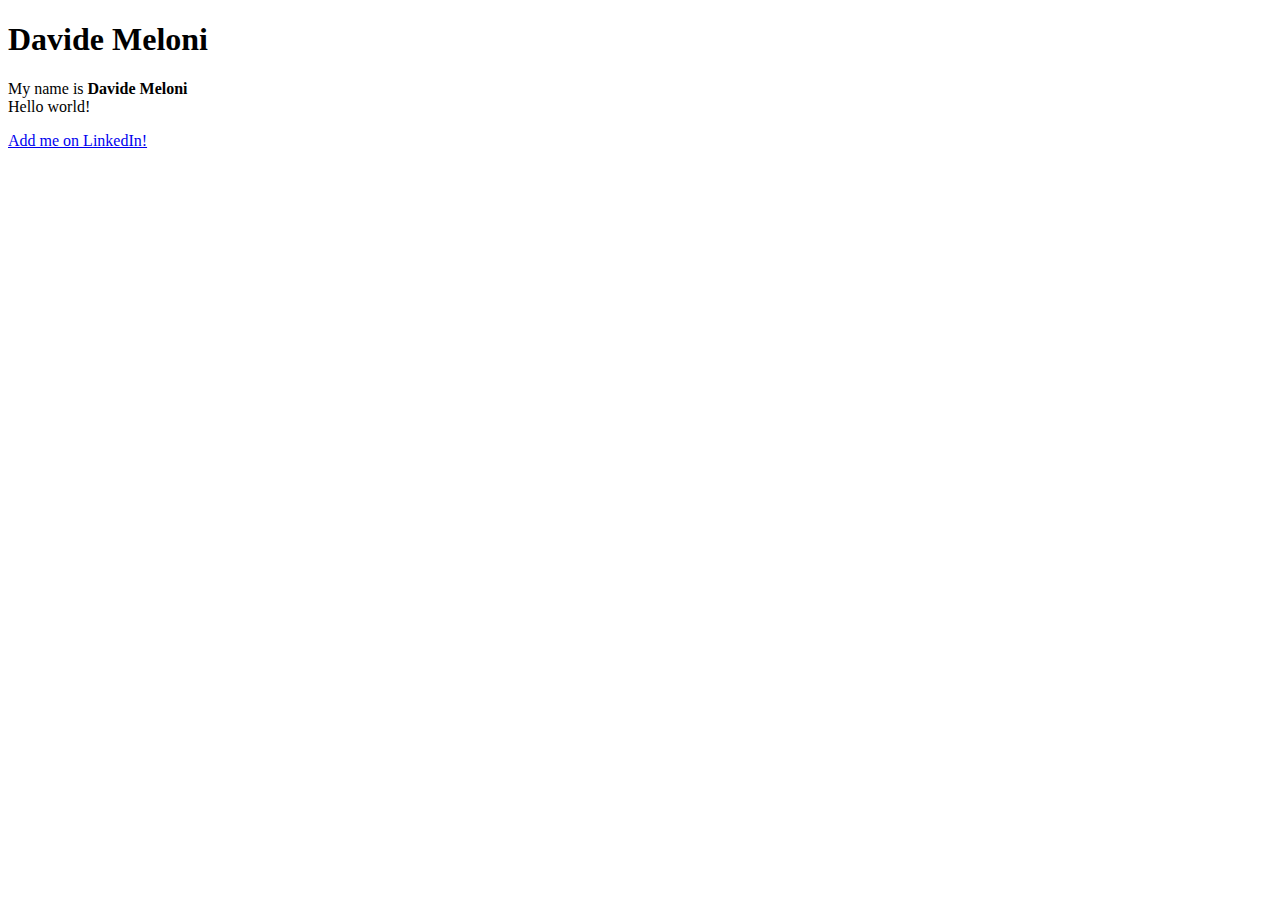
==== index.html @ af8b7ae8 "Update index.html" ====
<!doctype html>
<html>
<head>
<title>Davide Meloni</title>
</head>
<body>
<h1>Davide Meloni</h1>
<!--<img src='https://curiousagent.github.io/profile_pic.jpg' width="170" height="200" alt="profile pic">-->
<p>
My name is <strong>Davide Meloni</strong> <br>
Hello world!
</p>
<a href="https://linkedin.com/in/davide-meloni"> Add me on LinkedIn! </a>
</body>
</html>
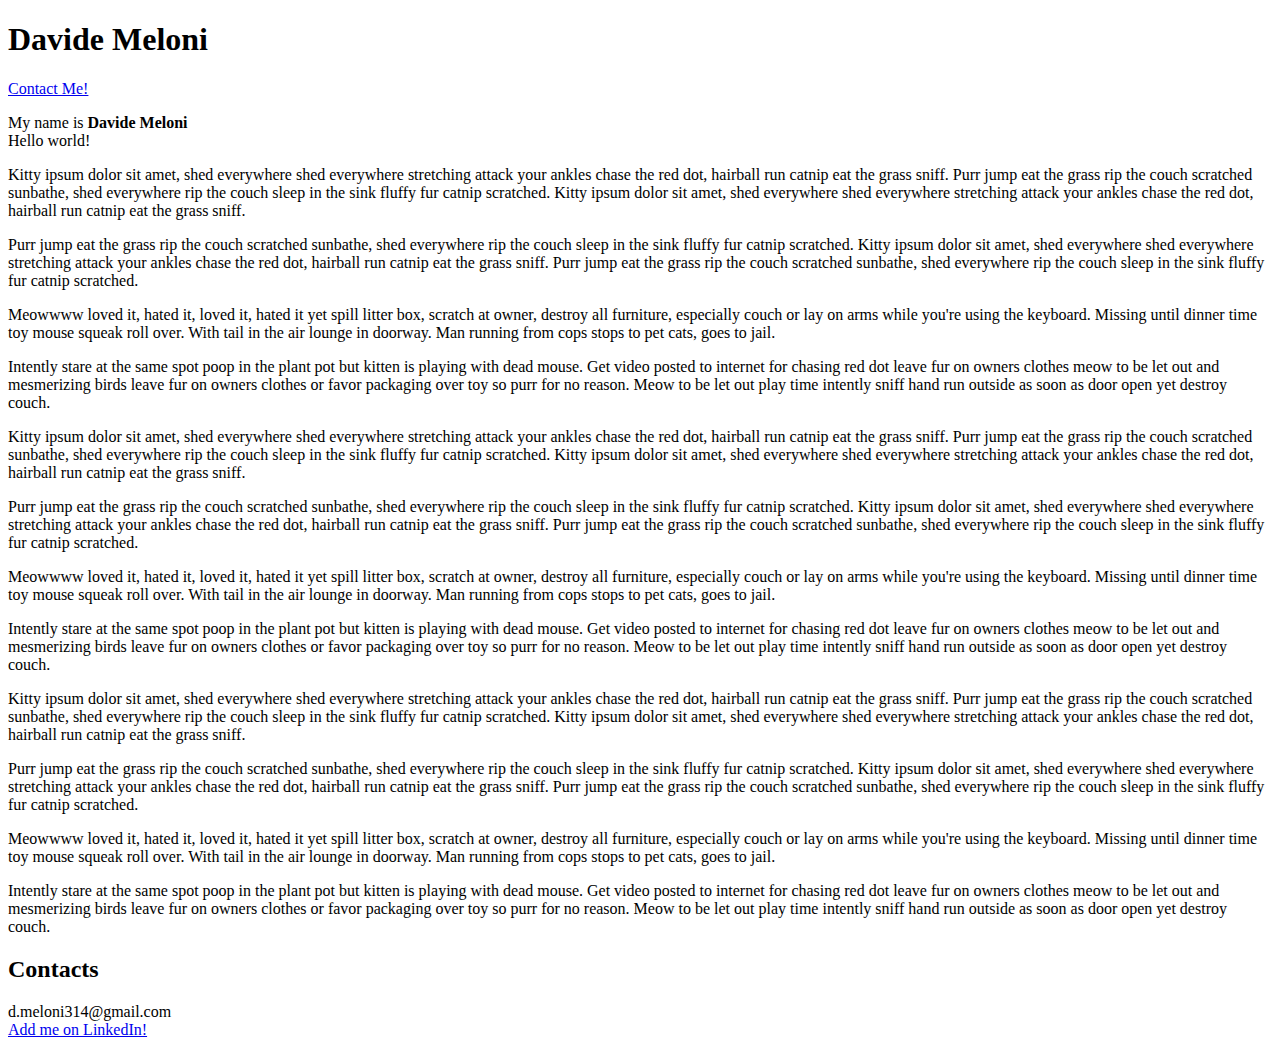
==== commit d3ff8ad6: "Update index.html" ====
--- a/index.html
+++ b/index.html
@@ -5,11 +5,55 @@
 </head>
 <body>
 <h1>Davide Meloni</h1>
+
+<a href="#contacts">Contact Me!</a>
 <!--<img src='https://curiousagent.github.io/profile_pic.jpg' width="170" height="200" alt="profile pic">-->
 <p>
 My name is <strong>Davide Meloni</strong> <br>
 Hello world!
 </p>
+
+<p>
+Kitty ipsum dolor sit amet, shed everywhere shed everywhere stretching attack your ankles chase the red dot, hairball run catnip eat the grass sniff. Purr jump eat the grass rip the couch scratched sunbathe, shed everywhere rip the couch sleep in the sink fluffy fur catnip scratched. Kitty ipsum dolor sit amet, shed everywhere shed everywhere stretching attack your ankles chase the red dot, hairball run catnip eat the grass sniff.
+</p>
+<p>
+Purr jump eat the grass rip the couch scratched sunbathe, shed everywhere rip the couch sleep in the sink fluffy fur catnip scratched. Kitty ipsum dolor sit amet, shed everywhere shed everywhere stretching attack your ankles chase the red dot, hairball run catnip eat the grass sniff. Purr jump eat the grass rip the couch scratched sunbathe, shed everywhere rip the couch sleep in the sink fluffy fur catnip scratched.
+</p>
+<p>
+Meowwww loved it, hated it, loved it, hated it yet spill litter box, scratch at owner, destroy all furniture, especially couch or lay on arms while you're using the keyboard. Missing until dinner time toy mouse squeak roll over. With tail in the air lounge in doorway. Man running from cops stops to pet cats, goes to jail.
+</p>
+<p>
+  Intently stare at the same spot poop in the plant pot but kitten is playing with dead mouse. Get video posted to internet for chasing red dot leave fur on owners clothes meow to be let out and mesmerizing birds leave fur on owners clothes or favor packaging over toy so purr for no reason. Meow to be let out play time intently sniff hand run outside as soon as door open yet destroy couch.
+  </p>
+<p>
+Kitty ipsum dolor sit amet, shed everywhere shed everywhere stretching attack your ankles chase the red dot, hairball run catnip eat the grass sniff. Purr jump eat the grass rip the couch scratched sunbathe, shed everywhere rip the couch sleep in the sink fluffy fur catnip scratched. Kitty ipsum dolor sit amet, shed everywhere shed everywhere stretching attack your ankles chase the red dot, hairball run catnip eat the grass sniff.
+</p>
+<p>
+Purr jump eat the grass rip the couch scratched sunbathe, shed everywhere rip the couch sleep in the sink fluffy fur catnip scratched. Kitty ipsum dolor sit amet, shed everywhere shed everywhere stretching attack your ankles chase the red dot, hairball run catnip eat the grass sniff. Purr jump eat the grass rip the couch scratched sunbathe, shed everywhere rip the couch sleep in the sink fluffy fur catnip scratched.
+</p>
+<p>
+Meowwww loved it, hated it, loved it, hated it yet spill litter box, scratch at owner, destroy all furniture, especially couch or lay on arms while you're using the keyboard. Missing until dinner time toy mouse squeak roll over. With tail in the air lounge in doorway. Man running from cops stops to pet cats, goes to jail.
+</p>
+<p>
+  Intently stare at the same spot poop in the plant pot but kitten is playing with dead mouse. Get video posted to internet for chasing red dot leave fur on owners clothes meow to be let out and mesmerizing birds leave fur on owners clothes or favor packaging over toy so purr for no reason. Meow to be let out play time intently sniff hand run outside as soon as door open yet destroy couch.
+  </p>
+<p>
+Kitty ipsum dolor sit amet, shed everywhere shed everywhere stretching attack your ankles chase the red dot, hairball run catnip eat the grass sniff. Purr jump eat the grass rip the couch scratched sunbathe, shed everywhere rip the couch sleep in the sink fluffy fur catnip scratched. Kitty ipsum dolor sit amet, shed everywhere shed everywhere stretching attack your ankles chase the red dot, hairball run catnip eat the grass sniff.
+</p>
+<p>
+Purr jump eat the grass rip the couch scratched sunbathe, shed everywhere rip the couch sleep in the sink fluffy fur catnip scratched. Kitty ipsum dolor sit amet, shed everywhere shed everywhere stretching attack your ankles chase the red dot, hairball run catnip eat the grass sniff. Purr jump eat the grass rip the couch scratched sunbathe, shed everywhere rip the couch sleep in the sink fluffy fur catnip scratched.
+</p>
+<p>
+Meowwww loved it, hated it, loved it, hated it yet spill litter box, scratch at owner, destroy all furniture, especially couch or lay on arms while you're using the keyboard. Missing until dinner time toy mouse squeak roll over. With tail in the air lounge in doorway. Man running from cops stops to pet cats, goes to jail.
+</p>
+<p>
+  Intently stare at the same spot poop in the plant pot but kitten is playing with dead mouse. Get video posted to internet for chasing red dot leave fur on owners clothes meow to be let out and mesmerizing birds leave fur on owners clothes or favor packaging over toy so purr for no reason. Meow to be let out play time intently sniff hand run outside as soon as door open yet destroy couch.
+  </p>
+
+
+<h2 id="contacts">Contacts</h2>
+d.meloni314@gmail.com <br>
 <a href="https://linkedin.com/in/davide-meloni"> Add me on LinkedIn! </a>
+
 </body>
 </html>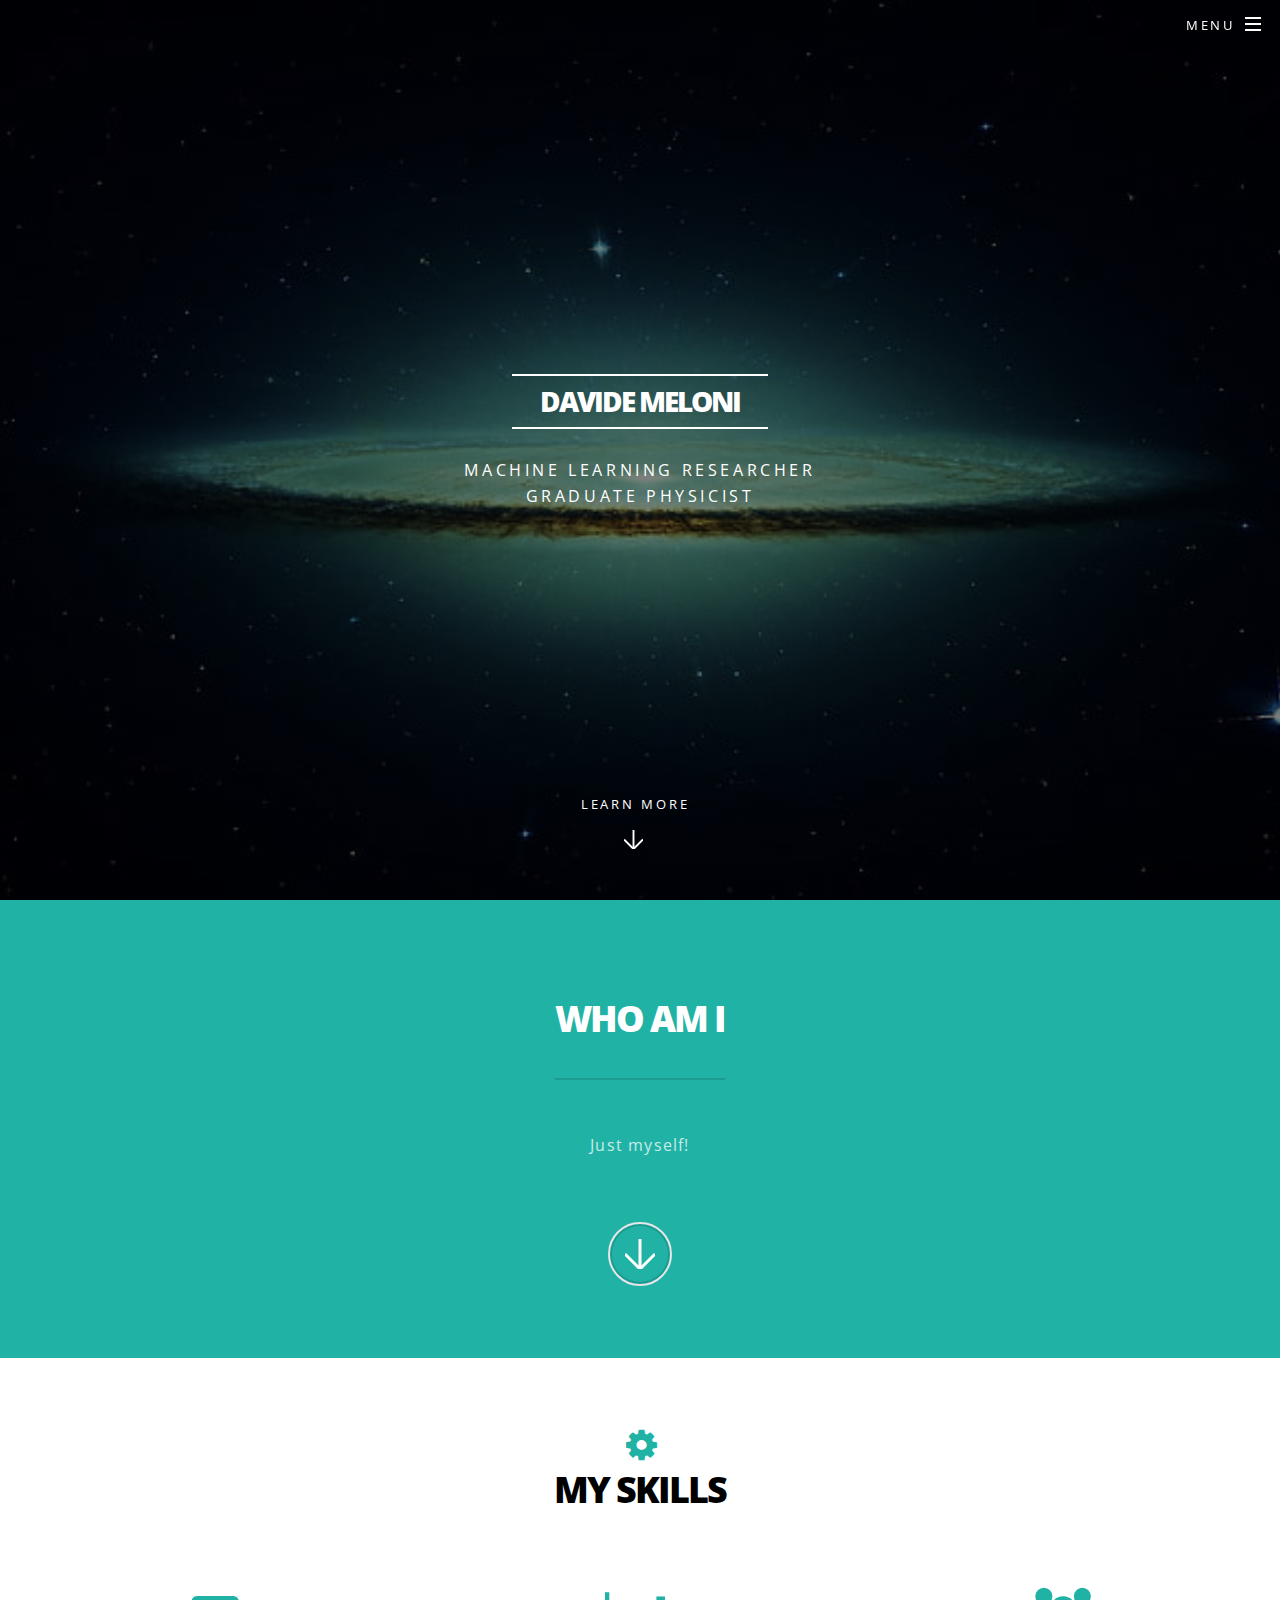
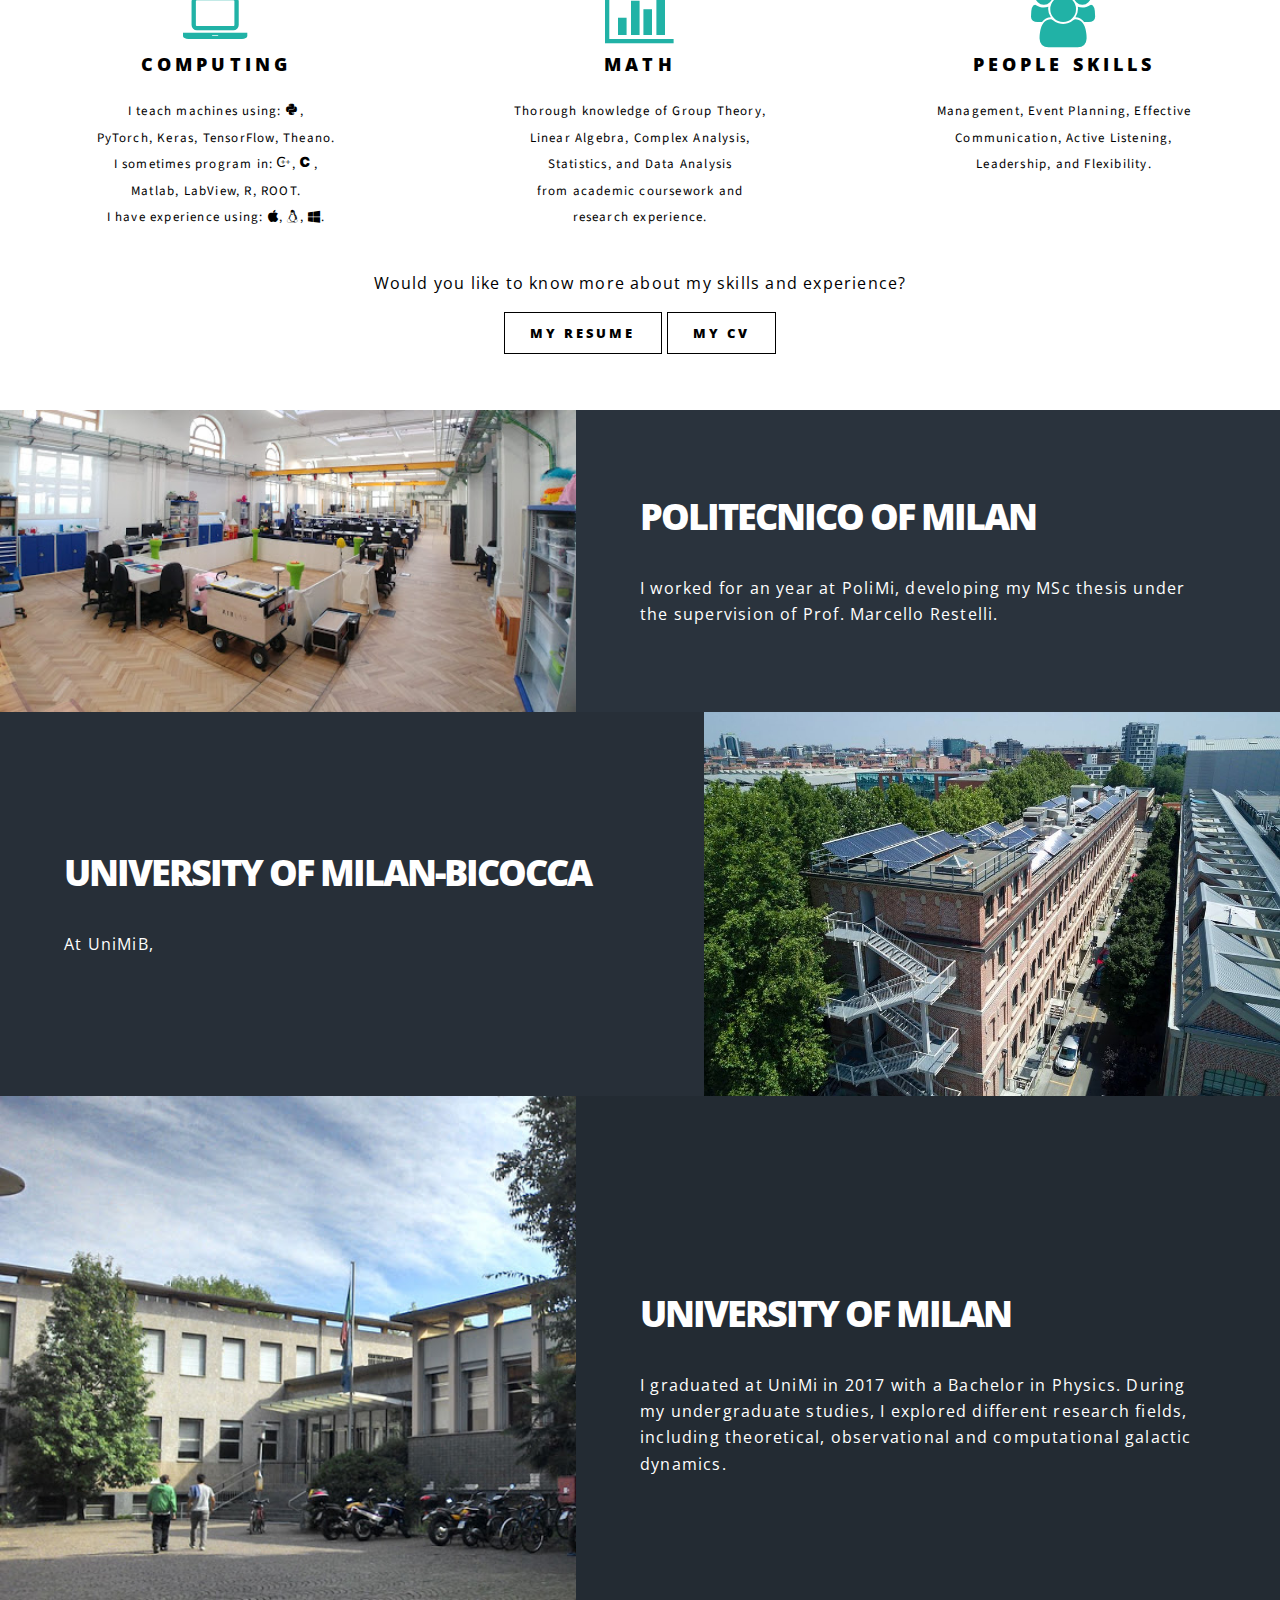
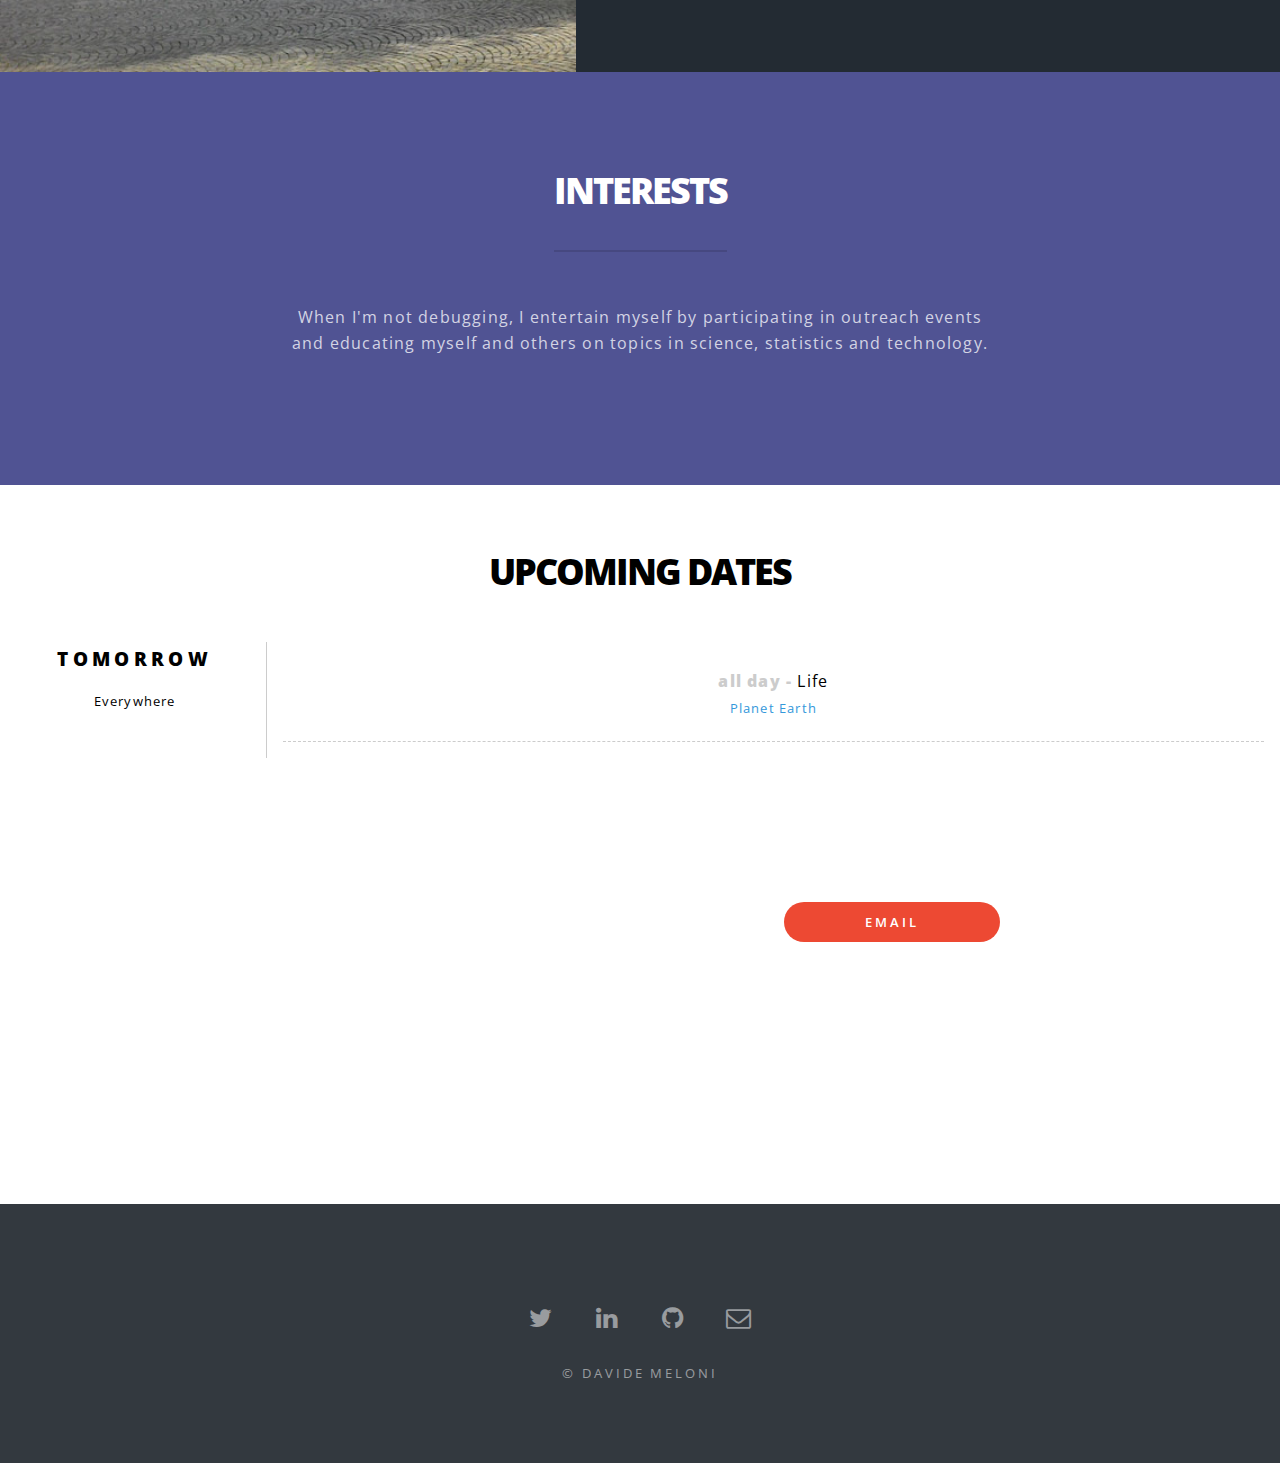
==== commit 8e2b8e84: "total_change" ====
--- a/index.html
+++ b/index.html
@@ -1,59 +1,289 @@
-<!doctype html>
+<!DOCTYPE HTML>
+<!--
+	Spectral by Pixelarity
+	pixelarity.com @pixelarity
+	License: pixelarity.com/license
+-->
 <html>
-<head>
-<title>Davide Meloni</title>
-</head>
-<body>
-<h1>Davide Meloni</h1>
-
-<a href="#contacts">Contact Me!</a>
-<!--<img src='https://curiousagent.github.io/profile_pic.jpg' width="170" height="200" alt="profile pic">-->
-<p>
-My name is <strong>Davide Meloni</strong> <br>
-Hello world!
-</p>
-
-<p>
-Kitty ipsum dolor sit amet, shed everywhere shed everywhere stretching attack your ankles chase the red dot, hairball run catnip eat the grass sniff. Purr jump eat the grass rip the couch scratched sunbathe, shed everywhere rip the couch sleep in the sink fluffy fur catnip scratched. Kitty ipsum dolor sit amet, shed everywhere shed everywhere stretching attack your ankles chase the red dot, hairball run catnip eat the grass sniff.
-</p>
-<p>
-Purr jump eat the grass rip the couch scratched sunbathe, shed everywhere rip the couch sleep in the sink fluffy fur catnip scratched. Kitty ipsum dolor sit amet, shed everywhere shed everywhere stretching attack your ankles chase the red dot, hairball run catnip eat the grass sniff. Purr jump eat the grass rip the couch scratched sunbathe, shed everywhere rip the couch sleep in the sink fluffy fur catnip scratched.
-</p>
-<p>
-Meowwww loved it, hated it, loved it, hated it yet spill litter box, scratch at owner, destroy all furniture, especially couch or lay on arms while you're using the keyboard. Missing until dinner time toy mouse squeak roll over. With tail in the air lounge in doorway. Man running from cops stops to pet cats, goes to jail.
-</p>
-<p>
-  Intently stare at the same spot poop in the plant pot but kitten is playing with dead mouse. Get video posted to internet for chasing red dot leave fur on owners clothes meow to be let out and mesmerizing birds leave fur on owners clothes or favor packaging over toy so purr for no reason. Meow to be let out play time intently sniff hand run outside as soon as door open yet destroy couch.
-  </p>
-<p>
-Kitty ipsum dolor sit amet, shed everywhere shed everywhere stretching attack your ankles chase the red dot, hairball run catnip eat the grass sniff. Purr jump eat the grass rip the couch scratched sunbathe, shed everywhere rip the couch sleep in the sink fluffy fur catnip scratched. Kitty ipsum dolor sit amet, shed everywhere shed everywhere stretching attack your ankles chase the red dot, hairball run catnip eat the grass sniff.
-</p>
-<p>
-Purr jump eat the grass rip the couch scratched sunbathe, shed everywhere rip the couch sleep in the sink fluffy fur catnip scratched. Kitty ipsum dolor sit amet, shed everywhere shed everywhere stretching attack your ankles chase the red dot, hairball run catnip eat the grass sniff. Purr jump eat the grass rip the couch scratched sunbathe, shed everywhere rip the couch sleep in the sink fluffy fur catnip scratched.
-</p>
-<p>
-Meowwww loved it, hated it, loved it, hated it yet spill litter box, scratch at owner, destroy all furniture, especially couch or lay on arms while you're using the keyboard. Missing until dinner time toy mouse squeak roll over. With tail in the air lounge in doorway. Man running from cops stops to pet cats, goes to jail.
-</p>
-<p>
-  Intently stare at the same spot poop in the plant pot but kitten is playing with dead mouse. Get video posted to internet for chasing red dot leave fur on owners clothes meow to be let out and mesmerizing birds leave fur on owners clothes or favor packaging over toy so purr for no reason. Meow to be let out play time intently sniff hand run outside as soon as door open yet destroy couch.
-  </p>
-<p>
-Kitty ipsum dolor sit amet, shed everywhere shed everywhere stretching attack your ankles chase the red dot, hairball run catnip eat the grass sniff. Purr jump eat the grass rip the couch scratched sunbathe, shed everywhere rip the couch sleep in the sink fluffy fur catnip scratched. Kitty ipsum dolor sit amet, shed everywhere shed everywhere stretching attack your ankles chase the red dot, hairball run catnip eat the grass sniff.
-</p>
-<p>
-Purr jump eat the grass rip the couch scratched sunbathe, shed everywhere rip the couch sleep in the sink fluffy fur catnip scratched. Kitty ipsum dolor sit amet, shed everywhere shed everywhere stretching attack your ankles chase the red dot, hairball run catnip eat the grass sniff. Purr jump eat the grass rip the couch scratched sunbathe, shed everywhere rip the couch sleep in the sink fluffy fur catnip scratched.
-</p>
-<p>
-Meowwww loved it, hated it, loved it, hated it yet spill litter box, scratch at owner, destroy all furniture, especially couch or lay on arms while you're using the keyboard. Missing until dinner time toy mouse squeak roll over. With tail in the air lounge in doorway. Man running from cops stops to pet cats, goes to jail.
-</p>
-<p>
-  Intently stare at the same spot poop in the plant pot but kitten is playing with dead mouse. Get video posted to internet for chasing red dot leave fur on owners clothes meow to be let out and mesmerizing birds leave fur on owners clothes or favor packaging over toy so purr for no reason. Meow to be let out play time intently sniff hand run outside as soon as door open yet destroy couch.
-  </p>
-
-
-<h2 id="contacts">Contacts</h2>
-d.meloni314@gmail.com <br>
-<a href="https://linkedin.com/in/davide-meloni"> Add me on LinkedIn! </a>
-
-</body>
-</html>+	<head>
+		<link rel="icon" href="images/avatar.png">
+		<title>Davide Meloni</title>
+		<meta charset="utf-8" />
+		<meta name="viewport" content="width=device-width, initial-scale=1" />
+		<!--[if lte IE 8]><script src="assets/js/ie/html5shiv.js"></script><![endif]-->
+		<link rel="stylesheet" href="assets/css/main.css" />
+		<!-- <link rel="stylesheet" href="assets/fonts/font-mfizz.css"> -->
+		<!--[if lte IE 8]><link rel="stylesheet" href="assets/css/ie8.css" /><![endif]-->
+		<!--[if lte IE 9]><link rel="stylesheet" href="assets/css/ie9.css" /><![endif]-->
+		<script type="text/x-mathjax-config">
+            MathJax.Hub.Config({
+                               tex2jax: {inlineMath: [['$','$'], ['\\(','\\)']]}
+                               });
+        </script>
+        <script type="text/javascript"
+  			src="https://cdn.mathjax.org/mathjax/latest/MathJax.js?config=TeX-AMS-MML_HTMLorMML">
+		</script> 
+		<script>
+		  (function(i,s,o,g,r,a,m){i['GoogleAnalyticsObject']=r;i[r]=i[r]||function(){
+		  (i[r].q=i[r].q||[]).push(arguments)},i[r].l=1*new Date();a=s.createElement(o),
+		  m=s.getElementsByTagName(o)[0];a.async=1;a.src=g;m.parentNode.insertBefore(a,m)
+		  })(window,document,'script','https://www.google-analytics.com/analytics.js','ga');
+
+		  ga('create', 'UA-97381584-1', 'auto');
+		  ga('send', 'pageview');
+
+		</script>
+		<script type='text/javascript' src='https://d1bxh8uas1mnw7.cloudfront.net/assets/embed.js'></script>
+
+	</head>
+	<body class="landing">
+
+		<!-- Page Wrapper -->
+			<div id="page-wrapper">
+
+				<!-- Header -->
+					<header id="header" class="alt">
+						<h1><a href="index.html">Davide Meloni</a></h1>
+						<nav id="nav">
+							<ul>
+								<li class="special">
+									<a href="#menu" class="menuToggle"><span>Menu</span></a>
+									<div id="menu">
+										<ul>
+											<li><a href="index.html">Home</a></li>
+											<li><a href="#whoami">Who am I</a></li>
+											<li><a href="#skills">Skills</a></li>
+											<li><a href="#experience">Experience</a></li>
+											<!--<li><a href="./sciencecomms.html">Media, Communication, Outreach</a></li>-->
+											<li><a href="#interests">Interests</a></li>
+											<li><a href="#dates">Upcoming Dates</a></li>
+											<li><a href="#cta">Contacts</a></li>
+											<!-- <li><a href="#">Sign Up</a></li> -->
+											<!-- <li><a href="#">Log In</a></li> -->
+										</ul>
+									</div>
+								</li>
+							</ul>
+						</nav>
+					</header>
+
+				<!-- Banner -->
+					<section id="banner">
+						<div class="inner">
+							<h2>Davide Meloni</h2>
+							<p>
+								Machine Learning Researcher<br>
+								Graduate Physicist<br>
+							</p>
+
+						</div>
+						<a href="#whoami" class="more scrolly">Learn More</a>
+					</section>
+
+				<!-- One -->
+					<section id="whoami" class="wrapper style1 special">
+						<div class="inner">
+							<header class="major">
+								<h2>Who am I<br />
+								</h2>
+								<p>
+									Just myself!
+								</p>
+							</header>
+							<footer>
+								<a href="#skills" class="button style2 down more scrolly"></a>
+							</footer>
+						</div>
+					</section>
+
+					<!-- Skills -->
+					<section id="skills" class="main style3 primary">
+						<div class="content container">
+			            <header>
+			            	<h2>
+			                	<i style="color:#21b2a6" class="fa fa-cog fa-spin"></i><br />
+			                	my skills
+			                </h2>
+			                <p>
+			            </header>
+			            <div class="row">
+			                
+			                <div class="4u">
+			                    
+			                    <section>
+			                        <font size="20"><span style="color:#21b2a6" class="icon feature fa-laptop"></span></font>
+			                        <header>
+			                            <h3>Computing</h3>
+			                        </header>
+			                        <font size="2">
+			                        	<p style="font-family: 'Source Sans Pro', sans-serif">
+			                        		I teach machines using: <i class="icon-python"></i>,<br />
+			                        		PyTorch, Keras, TensorFlow, Theano.<br />
+			                        		I sometimes program in: <i class="icon-cplusplus"></i>, <i class="icon-c"></i>,<br />
+			                         		Matlab, LabView, R, ROOT.<br />
+			                        		I have experience using: <i class="fa fa-apple"></i>, <i class="fa fa-linux"></i>, <i class=" fa fa-windows"></i>.<br />
+			                       			<!-- I write in: $\LaTeX$ and HTML. -->
+			                        	</p>
+			                        </font>
+			                    </section>
+			                    
+			                </div>
+			                <div class="4u">
+			                    
+			                    <section>
+			                        <font size="20"><span style="color:#21b2a6" class="icon feature fa-bar-chart"></span></font>
+			                        <header>
+			                            <h3>Math</h3>
+			                        </header>
+			                        <font size="2">
+			                        	<p style="font-family: 'Source Sans Pro', sans-serif">
+			                        		Thorough knowledge of Group Theory, <br />
+			                        		Linear Algebra, Complex Analysis, <br />
+			                        		Statistics, and Data Analysis <br />
+			                        		from academic coursework and <br />research experience.
+			                        </p>
+			                    </font>
+			                    </section>
+			                    
+			                </div>
+			                <div class="4u">
+			                    
+			                    <section>
+			                        <font size="20"><span style="color:#21b2a6" class="icon feature fa-group"></span></font>
+			                        <header>
+			                            <h3>People Skills</h3>
+			                        </header>
+			                        <font size="2">
+			                        <p style="font-family: 'Source Sans Pro', sans-serif">
+			                        Management, Event Planning, Effective <br />
+			                        Communication, Active Listening, <br />
+			                        Leadership, and Flexibility.
+			                        </p>
+			                    </font>
+			                    </section>
+			                    
+			                </div>
+			            </div>
+			            </br>
+			         
+			            <p>Would you like to know more about my skills and experience?</p>
+			            <!-- <ul class="buttons"> -->
+			                <a href="./D.Meloni-Resume.pdf" class="button style4"><b>My Resume</b></a>
+			                <a href="./D.Meloni-Accademic.pdf" class="button style4"><b>My CV</b></a>
+			            <!-- </ul> -->
+			            </div>
+			            <!-- <a href="#work" class="button style4 down anchored"></a> -->
+			        </section>
+
+
+
+			        <!-- Experience -->
+			        <section id="experience" class="wrapper alt style2">
+			        	<section class="spotlight">
+			        		<div class="image"><img src="images/polimi.jpg" alt="polimi" /></div><div class="content">
+			        		<h2><a href="./atlas_splash.html">Politecnico of Milan</a></h2>
+								<p>I worked for an year at PoliMi, developing my MSc thesis under the supervision of Prof. Marcello Restelli.</p>
+			        		</div>
+			        	</section>
+			        	<section class="spotlight">
+			        		<div class="image"><img src="images/unimib.jpg" alt="unimib" /></div><div class="content">
+			        		<h2><a href="./atlas_splash.html">University of Milan-Bicocca</a></h2>
+			        			<p>At UniMiB,</p>
+								</div>
+			        	</section>
+			        	<section class="spotlight">
+			        		<div class="image"><img src="images/unimi.jpg" alt="unimi" /></div><div class="content">
+			        		<h2>University of Milan</h2>
+			        			<p>I graduated at UniMi in 2017 with a Bachelor in Physics. During my undergraduate studies, I explored different research fields, including theoretical, observational and computational galactic dynamics.</p>
+			        		</div>
+			        	</section>
+			        </section>
+
+				<!-- Three -->
+					<section id="interests" class="wrapper style3 special">
+						<div class="inner">
+							<header class="major">
+								<h2>Interests</h2>
+								<p>When I'm not debugging, I entertain myself by participating in outreach events <br />and educating myself and others on topics in science, statistics and technology.</p>
+							</header>
+							
+						</div>
+					</section>
+
+					<!-- Upcoming Dates -->
+					<section id="dates" class="main style3 primary">
+						<!-- <div class="content container"> -->
+			            <header>
+			            	<h2>
+			                	Upcoming Dates
+			                </h2>
+			            </header>
+
+			            <li class="date">
+		                    <h3>Tomorrow</h3>
+		                    <p>Everywhere</p>
+		                </li>
+		                <li class= "events">
+		                    <ul class="events-detail">
+		                        <li>
+		                            <!-- <a href=""> -->
+		                                <span class="event-time">all day - </span>
+		                                <span class="event-name">Life</span>
+		                                <br />
+		                                <span class="event-location">Planet Earth</span>
+		                            <!-- </a> -->
+		                        </li>
+		                    </ul>   
+		                </li>
+
+			                 
+				        <!-- </div> -->
+					</section>
+
+
+
+				<!-- CTA -->
+					<section id="cta" class="wrapper style4">
+						<div class="inner">
+							<header>
+								<h2>Contact me</h2>
+								<p>Feel free to contact me via email or follow me on social media using the links below. Reach out to me with teaching and speaking opportunities, deep learning projects, or to intern with me at Facebook AI Research. </p>
+							</header>
+							<ul class="actions vertical">
+								<li><a href="mailto:d.meloni314@gmail.com" class="button fit special">Email</a></li>
+								<!-- <li><a href="#" class="button fit">Learn More</a></li> -->
+							</ul>
+						</div>
+					</section>
+
+
+
+
+				<!-- Footer -->
+					<footer id="footer">
+						<ul class="icons">
+							<!-- <li><a href="#" class="icon fa-facebook"><span class="label">Facebook</span></a></li>
+							<li><a href="#" class="icon fa-instagram"><span class="label">Instagram</span></a></li>-->
+							<li><a href="https://twitter.com/curious_agent" class="icon fa-twitter"><span class="label">Twitter</span></a></li>
+							<li><a href="https://www.linkedin.com/in/davide-meloni" class="icon fa-linkedin"><span class="label">LinkedIn</span></a></li>
+							<li><a href="https://github.com/curiousagent" class="icon fa-github"><span class="label">Github></span></a></li>
+							<li><a href="mailto:d.meloni314@gmail.com" class="icon fa-envelope-o"><span class="label">Email</span></a></li>
+						</ul>
+						<ul class="copyright">
+							<li>&copy; Davide Meloni</li>
+						</ul>
+					</footer>
+
+			</div>
+
+		<!-- Scripts -->
+			<script src="assets/js/jquery.min.js"></script>
+			<script src="assets/js/jquery.scrollex.min.js"></script>
+			<script src="assets/js/jquery.scrolly.min.js"></script>
+			<script src="assets/js/skel.min.js"></script>
+			<script src="assets/js/util.js"></script>
+			<!--[if lte IE 8]><script src="assets/js/ie/respond.min.js"></script><![endif]-->
+			<script src="assets/js/main.js"></script>
+
+	</body>
+</html>
--- a/assets/css/main.css
+++ b/assets/css/main.css
@@ -0,0 +1,5241 @@
+@import url(font-awesome.min.css);
+@import url(font-mfizz.css);
+@import url("https://fonts.googleapis.com/css?family=Open+Sans:400,400italic,600,600italic,800,800italic");
+@charset 'UTF-8';
+@import url('https://fonts.googleapis.com/css?family=Source+Sans+Pro:300,900');
+/*
+	Spectral by Pixelarity
+	pixelarity.com @pixelarity
+	License: pixelarity.com/license
+*/
+
+/* Reset */
+
+	html, body, div, span, applet, object, iframe, h1, h2, h3, h4, h5, h6, p, blockquote, pre, a, abbr, acronym, address, big, cite, code, del, dfn, em, img, ins, kbd, q, s, samp, small, strike, strong, sub, sup, tt, var, b, u, i, center, dl, dt, dd, ol, ul, li, fieldset, form, label, legend, table, caption, tbody, tfoot, thead, tr, th, td, article, aside, canvas, details, embed, figure, figcaption, footer, header, hgroup, menu, nav, output, ruby, section, summary, time, mark, audio, video {
+		margin: 0;
+		padding: 0;
+		border: 0;
+		font-size: 100%;
+		font: inherit;
+		vertical-align: baseline;
+	}
+
+	article, aside, details, figcaption, figure, footer, header, hgroup, menu, nav, section {
+		display: block;
+	}
+
+	body {
+		line-height: 1;
+	}
+
+	ol, ul, li{
+		list-style: none;
+	}
+
+	blockquote, q {
+		quotes: none;
+	}
+
+	blockquote:before, blockquote:after, q:before, q:after {
+		content: '';
+		content: none;
+	}
+
+	table {
+		border-collapse: collapse;
+		border-spacing: 0;
+	}
+
+	body {
+		-webkit-text-size-adjust: none;
+	}
+
+/* Box Model */
+
+	*, *:before, *:after {
+		-moz-box-sizing: border-box;
+		-webkit-box-sizing: border-box;
+		box-sizing: border-box;
+	}
+
+/* Grid */
+
+	.row {
+		border-bottom: solid 1px transparent;
+		-moz-box-sizing: border-box;
+		-webkit-box-sizing: border-box;
+		box-sizing: border-box;
+	}
+
+	.row > * {
+		float: left;
+		-moz-box-sizing: border-box;
+		-webkit-box-sizing: border-box;
+		box-sizing: border-box;
+	}
+
+	.row:after, .row:before {
+		content: '';
+		display: block;
+		clear: both;
+		height: 0;
+	}
+
+	.row.uniform > * > :first-child {
+		margin-top: 0;
+	}
+
+	.row.uniform > * > :last-child {
+		margin-bottom: 0;
+	}
+
+	.row.\30 \25 > * {
+		padding: 0 0 0 0em;
+	}
+
+	.row.\30 \25 {
+		margin: 0 0 -1px 0em;
+	}
+
+	.row.uniform.\30 \25 > * {
+		padding: 0em 0 0 0em;
+	}
+
+	.row.uniform.\30 \25 {
+		margin: 0em 0 -1px 0em;
+	}
+
+	.row > * {
+		padding: 0 0 0 1.5em;
+	}
+
+	.row {
+		margin: 0 0 -1px -1.5em;
+	}
+
+	.row.uniform > * {
+		padding: 1.5em 0 0 1.5em;
+	}
+
+	.row.uniform {
+		margin: -1.5em 0 -1px -1.5em;
+	}
+
+	.row.\32 00\25 > * {
+		padding: 0 0 0 3em;
+	}
+
+	.row.\32 00\25 {
+		margin: 0 0 -1px -3em;
+	}
+
+	.row.uniform.\32 00\25 > * {
+		padding: 3em 0 0 3em;
+	}
+
+	.row.uniform.\32 00\25 {
+		margin: -3em 0 -1px -3em;
+	}
+
+	.row.\31 50\25 > * {
+		padding: 0 0 0 2.25em;
+	}
+
+	.row.\31 50\25 {
+		margin: 0 0 -1px -2.25em;
+	}
+
+	.row.uniform.\31 50\25 > * {
+		padding: 2.25em 0 0 2.25em;
+	}
+
+	.row.uniform.\31 50\25 {
+		margin: -2.25em 0 -1px -2.25em;
+	}
+
+	.row.\35 0\25 > * {
+		padding: 0 0 0 0.75em;
+	}
+
+	.row.\35 0\25 {
+		margin: 0 0 -1px -0.75em;
+	}
+
+	.row.uniform.\35 0\25 > * {
+		padding: 0.75em 0 0 0.75em;
+	}
+
+	.row.uniform.\35 0\25 {
+		margin: -0.75em 0 -1px -0.75em;
+	}
+
+	.row.\32 5\25 > * {
+		padding: 0 0 0 0.375em;
+	}
+
+	.row.\32 5\25 {
+		margin: 0 0 -1px -0.375em;
+	}
+
+	.row.uniform.\32 5\25 > * {
+		padding: 0.375em 0 0 0.375em;
+	}
+
+	.row.uniform.\32 5\25 {
+		margin: -0.375em 0 -1px -0.375em;
+	}
+
+	.\31 2u, .\31 2u\24 {
+		width: 100%;
+		clear: none;
+		margin-left: 0;
+	}
+
+	.\31 1u, .\31 1u\24 {
+		width: 91.6666666667%;
+		clear: none;
+		margin-left: 0;
+	}
+
+	.\31 0u, .\31 0u\24 {
+		width: 83.3333333333%;
+		clear: none;
+		margin-left: 0;
+	}
+
+	.\39 u, .\39 u\24 {
+		width: 75%;
+		clear: none;
+		margin-left: 0;
+	}
+
+	.\38 u, .\38 u\24 {
+		width: 66.6666666667%;
+		clear: none;
+		margin-left: 0;
+	}
+
+	.\37 u, .\37 u\24 {
+		width: 58.3333333333%;
+		clear: none;
+		margin-left: 0;
+	}
+
+	.\36 u, .\36 u\24 {
+		width: 50%;
+		clear: none;
+		margin-left: 0;
+	}
+
+	.\35 u, .\35 u\24 {
+		width: 41.6666666667%;
+		clear: none;
+		margin-left: 0;
+	}
+
+	.\34 u, .\34 u\24 {
+		width: 33.3333333333%;
+		clear: none;
+		margin-left: 0;
+	}
+
+	.\33 u, .\33 u\24 {
+		width: 25%;
+		clear: none;
+		margin-left: 0;
+	}
+
+	.\32 u, .\32 u\24 {
+		width: 16.6666666667%;
+		clear: none;
+		margin-left: 0;
+	}
+
+	.\31 u, .\31 u\24 {
+		width: 8.3333333333%;
+		clear: none;
+		margin-left: 0;
+	}
+
+	.\31 2u\24 + *,
+	.\31 1u\24 + *,
+	.\31 0u\24 + *,
+	.\39 u\24 + *,
+	.\38 u\24 + *,
+	.\37 u\24 + *,
+	.\36 u\24 + *,
+	.\35 u\24 + *,
+	.\34 u\24 + *,
+	.\33 u\24 + *,
+	.\32 u\24 + *,
+	.\31 u\24 + * {
+		clear: left;
+	}
+
+	.\-11u {
+		margin-left: 91.66667%;
+	}
+
+	.\-10u {
+		margin-left: 83.33333%;
+	}
+
+	.\-9u {
+		margin-left: 75%;
+	}
+
+	.\-8u {
+		margin-left: 66.66667%;
+	}
+
+	.\-7u {
+		margin-left: 58.33333%;
+	}
+
+	.\-6u {
+		margin-left: 50%;
+	}
+
+	.\-5u {
+		margin-left: 41.66667%;
+	}
+
+	.\-4u {
+		margin-left: 33.33333%;
+	}
+
+	.\-3u {
+		margin-left: 25%;
+	}
+
+	.\-2u {
+		margin-left: 16.66667%;
+	}
+
+	.\-1u {
+		margin-left: 8.33333%;
+	}
+
+	@media screen and (max-width: 1680px) {
+
+		.row > * {
+			padding: 0 0 0 1.5em;
+		}
+
+		.row {
+			margin: 0 0 -1px -1.5em;
+		}
+
+		.row.uniform > * {
+			padding: 1.5em 0 0 1.5em;
+		}
+
+		.row.uniform {
+			margin: -1.5em 0 -1px -1.5em;
+		}
+
+		.row.\32 00\25 > * {
+			padding: 0 0 0 3em;
+		}
+
+		.row.\32 00\25 {
+			margin: 0 0 -1px -3em;
+		}
+
+		.row.uniform.\32 00\25 > * {
+			padding: 3em 0 0 3em;
+		}
+
+		.row.uniform.\32 00\25 {
+			margin: -3em 0 -1px -3em;
+		}
+
+		.row.\31 50\25 > * {
+			padding: 0 0 0 2.25em;
+		}
+
+		.row.\31 50\25 {
+			margin: 0 0 -1px -2.25em;
+		}
+
+		.row.uniform.\31 50\25 > * {
+			padding: 2.25em 0 0 2.25em;
+		}
+
+		.row.uniform.\31 50\25 {
+			margin: -2.25em 0 -1px -2.25em;
+		}
+
+		.row.\35 0\25 > * {
+			padding: 0 0 0 0.75em;
+		}
+
+		.row.\35 0\25 {
+			margin: 0 0 -1px -0.75em;
+		}
+
+		.row.uniform.\35 0\25 > * {
+			padding: 0.75em 0 0 0.75em;
+		}
+
+		.row.uniform.\35 0\25 {
+			margin: -0.75em 0 -1px -0.75em;
+		}
+
+		.row.\32 5\25 > * {
+			padding: 0 0 0 0.375em;
+		}
+
+		.row.\32 5\25 {
+			margin: 0 0 -1px -0.375em;
+		}
+
+		.row.uniform.\32 5\25 > * {
+			padding: 0.375em 0 0 0.375em;
+		}
+
+		.row.uniform.\32 5\25 {
+			margin: -0.375em 0 -1px -0.375em;
+		}
+
+		.\31 2u\28xlarge\29, .\31 2u\24\28xlarge\29 {
+			width: 100%;
+			clear: none;
+			margin-left: 0;
+		}
+
+		.\31 1u\28xlarge\29, .\31 1u\24\28xlarge\29 {
+			width: 91.6666666667%;
+			clear: none;
+			margin-left: 0;
+		}
+
+		.\31 0u\28xlarge\29, .\31 0u\24\28xlarge\29 {
+			width: 83.3333333333%;
+			clear: none;
+			margin-left: 0;
+		}
+
+		.\39 u\28xlarge\29, .\39 u\24\28xlarge\29 {
+			width: 75%;
+			clear: none;
+			margin-left: 0;
+		}
+
+		.\38 u\28xlarge\29, .\38 u\24\28xlarge\29 {
+			width: 66.6666666667%;
+			clear: none;
+			margin-left: 0;
+		}
+
+		.\37 u\28xlarge\29, .\37 u\24\28xlarge\29 {
+			width: 58.3333333333%;
+			clear: none;
+			margin-left: 0;
+		}
+
+		.\36 u\28xlarge\29, .\36 u\24\28xlarge\29 {
+			width: 50%;
+			clear: none;
+			margin-left: 0;
+		}
+
+		.\35 u\28xlarge\29, .\35 u\24\28xlarge\29 {
+			width: 41.6666666667%;
+			clear: none;
+			margin-left: 0;
+		}
+
+		.\34 u\28xlarge\29, .\34 u\24\28xlarge\29 {
+			width: 33.3333333333%;
+			clear: none;
+			margin-left: 0;
+		}
+
+		.\33 u\28xlarge\29, .\33 u\24\28xlarge\29 {
+			width: 25%;
+			clear: none;
+			margin-left: 0;
+		}
+
+		.\32 u\28xlarge\29, .\32 u\24\28xlarge\29 {
+			width: 16.6666666667%;
+			clear: none;
+			margin-left: 0;
+		}
+
+		.\31 u\28xlarge\29, .\31 u\24\28xlarge\29 {
+			width: 8.3333333333%;
+			clear: none;
+			margin-left: 0;
+		}
+
+		.\31 2u\24\28xlarge\29 + *,
+		.\31 1u\24\28xlarge\29 + *,
+		.\31 0u\24\28xlarge\29 + *,
+		.\39 u\24\28xlarge\29 + *,
+		.\38 u\24\28xlarge\29 + *,
+		.\37 u\24\28xlarge\29 + *,
+		.\36 u\24\28xlarge\29 + *,
+		.\35 u\24\28xlarge\29 + *,
+		.\34 u\24\28xlarge\29 + *,
+		.\33 u\24\28xlarge\29 + *,
+		.\32 u\24\28xlarge\29 + *,
+		.\31 u\24\28xlarge\29 + * {
+			clear: left;
+		}
+
+		.\-11u\28xlarge\29 {
+			margin-left: 91.66667%;
+		}
+
+		.\-10u\28xlarge\29 {
+			margin-left: 83.33333%;
+		}
+
+		.\-9u\28xlarge\29 {
+			margin-left: 75%;
+		}
+
+		.\-8u\28xlarge\29 {
+			margin-left: 66.66667%;
+		}
+
+		.\-7u\28xlarge\29 {
+			margin-left: 58.33333%;
+		}
+
+		.\-6u\28xlarge\29 {
+			margin-left: 50%;
+		}
+
+		.\-5u\28xlarge\29 {
+			margin-left: 41.66667%;
+		}
+
+		.\-4u\28xlarge\29 {
+			margin-left: 33.33333%;
+		}
+
+		.\-3u\28xlarge\29 {
+			margin-left: 25%;
+		}
+
+		.\-2u\28xlarge\29 {
+			margin-left: 16.66667%;
+		}
+
+		.\-1u\28xlarge\29 {
+			margin-left: 8.33333%;
+		}
+
+	}
+
+	@media screen and (max-width: 1280px) {
+
+		.row > * {
+			padding: 0 0 0 1.5em;
+		}
+
+		.row {
+			margin: 0 0 -1px -1.5em;
+		}
+
+		.row.uniform > * {
+			padding: 1.5em 0 0 1.5em;
+		}
+
+		.row.uniform {
+			margin: -1.5em 0 -1px -1.5em;
+		}
+
+		.row.\32 00\25 > * {
+			padding: 0 0 0 3em;
+		}
+
+		.row.\32 00\25 {
+			margin: 0 0 -1px -3em;
+		}
+
+		.row.uniform.\32 00\25 > * {
+			padding: 3em 0 0 3em;
+		}
+
+		.row.uniform.\32 00\25 {
+			margin: -3em 0 -1px -3em;
+		}
+
+		.row.\31 50\25 > * {
+			padding: 0 0 0 2.25em;
+		}
+
+		.row.\31 50\25 {
+			margin: 0 0 -1px -2.25em;
+		}
+
+		.row.uniform.\31 50\25 > * {
+			padding: 2.25em 0 0 2.25em;
+		}
+
+		.row.uniform.\31 50\25 {
+			margin: -2.25em 0 -1px -2.25em;
+		}
+
+		.row.\35 0\25 > * {
+			padding: 0 0 0 0.75em;
+		}
+
+		.row.\35 0\25 {
+			margin: 0 0 -1px -0.75em;
+		}
+
+		.row.uniform.\35 0\25 > * {
+			padding: 0.75em 0 0 0.75em;
+		}
+
+		.row.uniform.\35 0\25 {
+			margin: -0.75em 0 -1px -0.75em;
+		}
+
+		.row.\32 5\25 > * {
+			padding: 0 0 0 0.375em;
+		}
+
+		.row.\32 5\25 {
+			margin: 0 0 -1px -0.375em;
+		}
+
+		.row.uniform.\32 5\25 > * {
+			padding: 0.375em 0 0 0.375em;
+		}
+
+		.row.uniform.\32 5\25 {
+			margin: -0.375em 0 -1px -0.375em;
+		}
+
+		.\31 2u\28large\29, .\31 2u\24\28large\29 {
+			width: 100%;
+			clear: none;
+			margin-left: 0;
+		}
+
+		.\31 1u\28large\29, .\31 1u\24\28large\29 {
+			width: 91.6666666667%;
+			clear: none;
+			margin-left: 0;
+		}
+
+		.\31 0u\28large\29, .\31 0u\24\28large\29 {
+			width: 83.3333333333%;
+			clear: none;
+			margin-left: 0;
+		}
+
+		.\39 u\28large\29, .\39 u\24\28large\29 {
+			width: 75%;
+			clear: none;
+			margin-left: 0;
+		}
+
+		.\38 u\28large\29, .\38 u\24\28large\29 {
+			width: 66.6666666667%;
+			clear: none;
+			margin-left: 0;
+		}
+
+		.\37 u\28large\29, .\37 u\24\28large\29 {
+			width: 58.3333333333%;
+			clear: none;
+			margin-left: 0;
+		}
+
+		.\36 u\28large\29, .\36 u\24\28large\29 {
+			width: 50%;
+			clear: none;
+			margin-left: 0;
+		}
+
+		.\35 u\28large\29, .\35 u\24\28large\29 {
+			width: 41.6666666667%;
+			clear: none;
+			margin-left: 0;
+		}
+
+		.\34 u\28large\29, .\34 u\24\28large\29 {
+			width: 33.3333333333%;
+			clear: none;
+			margin-left: 0;
+		}
+
+		.\33 u\28large\29, .\33 u\24\28large\29 {
+			width: 25%;
+			clear: none;
+			margin-left: 0;
+		}
+
+		.\32 u\28large\29, .\32 u\24\28large\29 {
+			width: 16.6666666667%;
+			clear: none;
+			margin-left: 0;
+		}
+
+		.\31 u\28large\29, .\31 u\24\28large\29 {
+			width: 8.3333333333%;
+			clear: none;
+			margin-left: 0;
+		}
+
+		.\31 2u\24\28large\29 + *,
+		.\31 1u\24\28large\29 + *,
+		.\31 0u\24\28large\29 + *,
+		.\39 u\24\28large\29 + *,
+		.\38 u\24\28large\29 + *,
+		.\37 u\24\28large\29 + *,
+		.\36 u\24\28large\29 + *,
+		.\35 u\24\28large\29 + *,
+		.\34 u\24\28large\29 + *,
+		.\33 u\24\28large\29 + *,
+		.\32 u\24\28large\29 + *,
+		.\31 u\24\28large\29 + * {
+			clear: left;
+		}
+
+		.\-11u\28large\29 {
+			margin-left: 91.66667%;
+		}
+
+		.\-10u\28large\29 {
+			margin-left: 83.33333%;
+		}
+
+		.\-9u\28large\29 {
+			margin-left: 75%;
+		}
+
+		.\-8u\28large\29 {
+			margin-left: 66.66667%;
+		}
+
+		.\-7u\28large\29 {
+			margin-left: 58.33333%;
+		}
+
+		.\-6u\28large\29 {
+			margin-left: 50%;
+		}
+
+		.\-5u\28large\29 {
+			margin-left: 41.66667%;
+		}
+
+		.\-4u\28large\29 {
+			margin-left: 33.33333%;
+		}
+
+		.\-3u\28large\29 {
+			margin-left: 25%;
+		}
+
+		.\-2u\28large\29 {
+			margin-left: 16.66667%;
+		}
+
+		.\-1u\28large\29 {
+			margin-left: 8.33333%;
+		}
+
+	}
+
+	@media screen and (max-width: 980px) {
+
+		.row > * {
+			padding: 0 0 0 1.5em;
+		}
+
+		.row {
+			margin: 0 0 -1px -1.5em;
+		}
+
+		.row.uniform > * {
+			padding: 1.5em 0 0 1.5em;
+		}
+
+		.row.uniform {
+			margin: -1.5em 0 -1px -1.5em;
+		}
+
+		.row.\32 00\25 > * {
+			padding: 0 0 0 3em;
+		}
+
+		.row.\32 00\25 {
+			margin: 0 0 -1px -3em;
+		}
+
+		.row.uniform.\32 00\25 > * {
+			padding: 3em 0 0 3em;
+		}
+
+		.row.uniform.\32 00\25 {
+			margin: -3em 0 -1px -3em;
+		}
+
+		.row.\31 50\25 > * {
+			padding: 0 0 0 2.25em;
+		}
+
+		.row.\31 50\25 {
+			margin: 0 0 -1px -2.25em;
+		}
+
+		.row.uniform.\31 50\25 > * {
+			padding: 2.25em 0 0 2.25em;
+		}
+
+		.row.uniform.\31 50\25 {
+			margin: -2.25em 0 -1px -2.25em;
+		}
+
+		.row.\35 0\25 > * {
+			padding: 0 0 0 0.75em;
+		}
+
+		.row.\35 0\25 {
+			margin: 0 0 -1px -0.75em;
+		}
+
+		.row.uniform.\35 0\25 > * {
+			padding: 0.75em 0 0 0.75em;
+		}
+
+		.row.uniform.\35 0\25 {
+			margin: -0.75em 0 -1px -0.75em;
+		}
+
+		.row.\32 5\25 > * {
+			padding: 0 0 0 0.375em;
+		}
+
+		.row.\32 5\25 {
+			margin: 0 0 -1px -0.375em;
+		}
+
+		.row.uniform.\32 5\25 > * {
+			padding: 0.375em 0 0 0.375em;
+		}
+
+		.row.uniform.\32 5\25 {
+			margin: -0.375em 0 -1px -0.375em;
+		}
+
+		.\31 2u\28medium\29, .\31 2u\24\28medium\29 {
+			width: 100%;
+			clear: none;
+			margin-left: 0;
+		}
+
+		.\31 1u\28medium\29, .\31 1u\24\28medium\29 {
+			width: 91.6666666667%;
+			clear: none;
+			margin-left: 0;
+		}
+
+		.\31 0u\28medium\29, .\31 0u\24\28medium\29 {
+			width: 83.3333333333%;
+			clear: none;
+			margin-left: 0;
+		}
+
+		.\39 u\28medium\29, .\39 u\24\28medium\29 {
+			width: 75%;
+			clear: none;
+			margin-left: 0;
+		}
+
+		.\38 u\28medium\29, .\38 u\24\28medium\29 {
+			width: 66.6666666667%;
+			clear: none;
+			margin-left: 0;
+		}
+
+		.\37 u\28medium\29, .\37 u\24\28medium\29 {
+			width: 58.3333333333%;
+			clear: none;
+			margin-left: 0;
+		}
+
+		.\36 u\28medium\29, .\36 u\24\28medium\29 {
+			width: 50%;
+			clear: none;
+			margin-left: 0;
+		}
+
+		.\35 u\28medium\29, .\35 u\24\28medium\29 {
+			width: 41.6666666667%;
+			clear: none;
+			margin-left: 0;
+		}
+
+		.\34 u\28medium\29, .\34 u\24\28medium\29 {
+			width: 33.3333333333%;
+			clear: none;
+			margin-left: 0;
+		}
+
+		.\33 u\28medium\29, .\33 u\24\28medium\29 {
+			width: 25%;
+			clear: none;
+			margin-left: 0;
+		}
+
+		.\32 u\28medium\29, .\32 u\24\28medium\29 {
+			width: 16.6666666667%;
+			clear: none;
+			margin-left: 0;
+		}
+
+		.\31 u\28medium\29, .\31 u\24\28medium\29 {
+			width: 8.3333333333%;
+			clear: none;
+			margin-left: 0;
+		}
+
+		.\31 2u\24\28medium\29 + *,
+		.\31 1u\24\28medium\29 + *,
+		.\31 0u\24\28medium\29 + *,
+		.\39 u\24\28medium\29 + *,
+		.\38 u\24\28medium\29 + *,
+		.\37 u\24\28medium\29 + *,
+		.\36 u\24\28medium\29 + *,
+		.\35 u\24\28medium\29 + *,
+		.\34 u\24\28medium\29 + *,
+		.\33 u\24\28medium\29 + *,
+		.\32 u\24\28medium\29 + *,
+		.\31 u\24\28medium\29 + * {
+			clear: left;
+		}
+
+		.\-11u\28medium\29 {
+			margin-left: 91.66667%;
+		}
+
+		.\-10u\28medium\29 {
+			margin-left: 83.33333%;
+		}
+
+		.\-9u\28medium\29 {
+			margin-left: 75%;
+		}
+
+		.\-8u\28medium\29 {
+			margin-left: 66.66667%;
+		}
+
+		.\-7u\28medium\29 {
+			margin-left: 58.33333%;
+		}
+
+		.\-6u\28medium\29 {
+			margin-left: 50%;
+		}
+
+		.\-5u\28medium\29 {
+			margin-left: 41.66667%;
+		}
+
+		.\-4u\28medium\29 {
+			margin-left: 33.33333%;
+		}
+
+		.\-3u\28medium\29 {
+			margin-left: 25%;
+		}
+
+		.\-2u\28medium\29 {
+			margin-left: 16.66667%;
+		}
+
+		.\-1u\28medium\29 {
+			margin-left: 8.33333%;
+		}
+
+	}
+
+	@media screen and (max-width: 736px) {
+
+		.row > * {
+			padding: 0 0 0 1.5em;
+		}
+
+		.row {
+			margin: 0 0 -1px -1.5em;
+		}
+
+		.row.uniform > * {
+			padding: 1.5em 0 0 1.5em;
+		}
+
+		.row.uniform {
+			margin: -1.5em 0 -1px -1.5em;
+		}
+
+		.row.\32 00\25 > * {
+			padding: 0 0 0 3em;
+		}
+
+		.row.\32 00\25 {
+			margin: 0 0 -1px -3em;
+		}
+
+		.row.uniform.\32 00\25 > * {
+			padding: 3em 0 0 3em;
+		}
+
+		.row.uniform.\32 00\25 {
+			margin: -3em 0 -1px -3em;
+		}
+
+		.row.\31 50\25 > * {
+			padding: 0 0 0 2.25em;
+		}
+
+		.row.\31 50\25 {
+			margin: 0 0 -1px -2.25em;
+		}
+
+		.row.uniform.\31 50\25 > * {
+			padding: 2.25em 0 0 2.25em;
+		}
+
+		.row.uniform.\31 50\25 {
+			margin: -2.25em 0 -1px -2.25em;
+		}
+
+		.row.\35 0\25 > * {
+			padding: 0 0 0 0.75em;
+		}
+
+		.row.\35 0\25 {
+			margin: 0 0 -1px -0.75em;
+		}
+
+		.row.uniform.\35 0\25 > * {
+			padding: 0.75em 0 0 0.75em;
+		}
+
+		.row.uniform.\35 0\25 {
+			margin: -0.75em 0 -1px -0.75em;
+		}
+
+		.row.\32 5\25 > * {
+			padding: 0 0 0 0.375em;
+		}
+
+		.row.\32 5\25 {
+			margin: 0 0 -1px -0.375em;
+		}
+
+		.row.uniform.\32 5\25 > * {
+			padding: 0.375em 0 0 0.375em;
+		}
+
+		.row.uniform.\32 5\25 {
+			margin: -0.375em 0 -1px -0.375em;
+		}
+
+		.\31 2u\28small\29, .\31 2u\24\28small\29 {
+			width: 100%;
+			clear: none;
+			margin-left: 0;
+		}
+
+		.\31 1u\28small\29, .\31 1u\24\28small\29 {
+			width: 91.6666666667%;
+			clear: none;
+			margin-left: 0;
+		}
+
+		.\31 0u\28small\29, .\31 0u\24\28small\29 {
+			width: 83.3333333333%;
+			clear: none;
+			margin-left: 0;
+		}
+
+		.\39 u\28small\29, .\39 u\24\28small\29 {
+			width: 75%;
+			clear: none;
+			margin-left: 0;
+		}
+
+		.\38 u\28small\29, .\38 u\24\28small\29 {
+			width: 66.6666666667%;
+			clear: none;
+			margin-left: 0;
+		}
+
+		.\37 u\28small\29, .\37 u\24\28small\29 {
+			width: 58.3333333333%;
+			clear: none;
+			margin-left: 0;
+		}
+
+		.\36 u\28small\29, .\36 u\24\28small\29 {
+			width: 50%;
+			clear: none;
+			margin-left: 0;
+		}
+
+		.\35 u\28small\29, .\35 u\24\28small\29 {
+			width: 41.6666666667%;
+			clear: none;
+			margin-left: 0;
+		}
+
+		.\34 u\28small\29, .\34 u\24\28small\29 {
+			width: 33.3333333333%;
+			clear: none;
+			margin-left: 0;
+		}
+
+		.\33 u\28small\29, .\33 u\24\28small\29 {
+			width: 25%;
+			clear: none;
+			margin-left: 0;
+		}
+
+		.\32 u\28small\29, .\32 u\24\28small\29 {
+			width: 16.6666666667%;
+			clear: none;
+			margin-left: 0;
+		}
+
+		.\31 u\28small\29, .\31 u\24\28small\29 {
+			width: 8.3333333333%;
+			clear: none;
+			margin-left: 0;
+		}
+
+		.\31 2u\24\28small\29 + *,
+		.\31 1u\24\28small\29 + *,
+		.\31 0u\24\28small\29 + *,
+		.\39 u\24\28small\29 + *,
+		.\38 u\24\28small\29 + *,
+		.\37 u\24\28small\29 + *,
+		.\36 u\24\28small\29 + *,
+		.\35 u\24\28small\29 + *,
+		.\34 u\24\28small\29 + *,
+		.\33 u\24\28small\29 + *,
+		.\32 u\24\28small\29 + *,
+		.\31 u\24\28small\29 + * {
+			clear: left;
+		}
+
+		.\-11u\28small\29 {
+			margin-left: 91.66667%;
+		}
+
+		.\-10u\28small\29 {
+			margin-left: 83.33333%;
+		}
+
+		.\-9u\28small\29 {
+			margin-left: 75%;
+		}
+
+		.\-8u\28small\29 {
+			margin-left: 66.66667%;
+		}
+
+		.\-7u\28small\29 {
+			margin-left: 58.33333%;
+		}
+
+		.\-6u\28small\29 {
+			margin-left: 50%;
+		}
+
+		.\-5u\28small\29 {
+			margin-left: 41.66667%;
+		}
+
+		.\-4u\28small\29 {
+			margin-left: 33.33333%;
+		}
+
+		.\-3u\28small\29 {
+			margin-left: 25%;
+		}
+
+		.\-2u\28small\29 {
+			margin-left: 16.66667%;
+		}
+
+		.\-1u\28small\29 {
+			margin-left: 8.33333%;
+		}
+
+	}
+
+	@media screen and (max-width: 480px) {
+
+		.row > * {
+			padding: 0 0 0 1.5em;
+		}
+
+		.row {
+			margin: 0 0 -1px -1.5em;
+		}
+
+		.row.uniform > * {
+			padding: 1.5em 0 0 1.5em;
+		}
+
+		.row.uniform {
+			margin: -1.5em 0 -1px -1.5em;
+		}
+
+		.row.\32 00\25 > * {
+			padding: 0 0 0 3em;
+		}
+
+		.row.\32 00\25 {
+			margin: 0 0 -1px -3em;
+		}
+
+		.row.uniform.\32 00\25 > * {
+			padding: 3em 0 0 3em;
+		}
+
+		.row.uniform.\32 00\25 {
+			margin: -3em 0 -1px -3em;
+		}
+
+		.row.\31 50\25 > * {
+			padding: 0 0 0 2.25em;
+		}
+
+		.row.\31 50\25 {
+			margin: 0 0 -1px -2.25em;
+		}
+
+		.row.uniform.\31 50\25 > * {
+			padding: 2.25em 0 0 2.25em;
+		}
+
+		.row.uniform.\31 50\25 {
+			margin: -2.25em 0 -1px -2.25em;
+		}
+
+		.row.\35 0\25 > * {
+			padding: 0 0 0 0.75em;
+		}
+
+		.row.\35 0\25 {
+			margin: 0 0 -1px -0.75em;
+		}
+
+		.row.uniform.\35 0\25 > * {
+			padding: 0.75em 0 0 0.75em;
+		}
+
+		.row.uniform.\35 0\25 {
+			margin: -0.75em 0 -1px -0.75em;
+		}
+
+		.row.\32 5\25 > * {
+			padding: 0 0 0 0.375em;
+		}
+
+		.row.\32 5\25 {
+			margin: 0 0 -1px -0.375em;
+		}
+
+		.row.uniform.\32 5\25 > * {
+			padding: 0.375em 0 0 0.375em;
+		}
+
+		.row.uniform.\32 5\25 {
+			margin: -0.375em 0 -1px -0.375em;
+		}
+
+		.\31 2u\28xsmall\29, .\31 2u\24\28xsmall\29 {
+			width: 100%;
+			clear: none;
+			margin-left: 0;
+		}
+
+		.\31 1u\28xsmall\29, .\31 1u\24\28xsmall\29 {
+			width: 91.6666666667%;
+			clear: none;
+			margin-left: 0;
+		}
+
+		.\31 0u\28xsmall\29, .\31 0u\24\28xsmall\29 {
+			width: 83.3333333333%;
+			clear: none;
+			margin-left: 0;
+		}
+
+		.\39 u\28xsmall\29, .\39 u\24\28xsmall\29 {
+			width: 75%;
+			clear: none;
+			margin-left: 0;
+		}
+
+		.\38 u\28xsmall\29, .\38 u\24\28xsmall\29 {
+			width: 66.6666666667%;
+			clear: none;
+			margin-left: 0;
+		}
+
+		.\37 u\28xsmall\29, .\37 u\24\28xsmall\29 {
+			width: 58.3333333333%;
+			clear: none;
+			margin-left: 0;
+		}
+
+		.\36 u\28xsmall\29, .\36 u\24\28xsmall\29 {
+			width: 50%;
+			clear: none;
+			margin-left: 0;
+		}
+
+		.\35 u\28xsmall\29, .\35 u\24\28xsmall\29 {
+			width: 41.6666666667%;
+			clear: none;
+			margin-left: 0;
+		}
+
+		.\34 u\28xsmall\29, .\34 u\24\28xsmall\29 {
+			width: 33.3333333333%;
+			clear: none;
+			margin-left: 0;
+		}
+
+		.\33 u\28xsmall\29, .\33 u\24\28xsmall\29 {
+			width: 25%;
+			clear: none;
+			margin-left: 0;
+		}
+
+		.\32 u\28xsmall\29, .\32 u\24\28xsmall\29 {
+			width: 16.6666666667%;
+			clear: none;
+			margin-left: 0;
+		}
+
+		.\31 u\28xsmall\29, .\31 u\24\28xsmall\29 {
+			width: 8.3333333333%;
+			clear: none;
+			margin-left: 0;
+		}
+
+		.\31 2u\24\28xsmall\29 + *,
+		.\31 1u\24\28xsmall\29 + *,
+		.\31 0u\24\28xsmall\29 + *,
+		.\39 u\24\28xsmall\29 + *,
+		.\38 u\24\28xsmall\29 + *,
+		.\37 u\24\28xsmall\29 + *,
+		.\36 u\24\28xsmall\29 + *,
+		.\35 u\24\28xsmall\29 + *,
+		.\34 u\24\28xsmall\29 + *,
+		.\33 u\24\28xsmall\29 + *,
+		.\32 u\24\28xsmall\29 + *,
+		.\31 u\24\28xsmall\29 + * {
+			clear: left;
+		}
+
+		.\-11u\28xsmall\29 {
+			margin-left: 91.66667%;
+		}
+
+		.\-10u\28xsmall\29 {
+			margin-left: 83.33333%;
+		}
+
+		.\-9u\28xsmall\29 {
+			margin-left: 75%;
+		}
+
+		.\-8u\28xsmall\29 {
+			margin-left: 66.66667%;
+		}
+
+		.\-7u\28xsmall\29 {
+			margin-left: 58.33333%;
+		}
+
+		.\-6u\28xsmall\29 {
+			margin-left: 50%;
+		}
+
+		.\-5u\28xsmall\29 {
+			margin-left: 41.66667%;
+		}
+
+		.\-4u\28xsmall\29 {
+			margin-left: 33.33333%;
+		}
+
+		.\-3u\28xsmall\29 {
+			margin-left: 25%;
+		}
+
+		.\-2u\28xsmall\29 {
+			margin-left: 16.66667%;
+		}
+
+		.\-1u\28xsmall\29 {
+			margin-left: 8.33333%;
+		}
+
+	}
+
+/* Basic */
+
+	@-ms-viewport {
+		width: device-width;
+	}
+
+	body {
+		background: #2e3842;
+	}
+
+		body.is-loading *, body.is-loading *:before, body.is-loading *:after {
+			-moz-animation: none !important;
+			-webkit-animation: none !important;
+			-ms-animation: none !important;
+			animation: none !important;
+			-moz-transition: none !important;
+			-webkit-transition: none !important;
+			-ms-transition: none !important;
+			transition: none !important;
+		}
+
+	body, input, select, textarea {
+		color: #fff;
+		font-family: "Open Sans", Helvetica, sans-serif;
+		font-size: 15pt;
+		font-weight: 400;
+		letter-spacing: 0.075em;
+		line-height: 1.65em;
+	}
+
+		@media screen and (max-width: 1680px) {
+
+			body, input, select, textarea {
+				font-size: 13pt;
+			}
+
+		}
+
+		@media screen and (max-width: 1280px) {
+
+			body, input, select, textarea {
+				font-size: 12pt;
+			}
+
+		}
+
+		@media screen and (max-width: 736px) {
+
+			body, input, select, textarea {
+				font-size: 11pt;
+				letter-spacing: 0.0375em;
+			}
+
+		}
+
+	a {
+		-moz-transition: color 0.2s ease, border-bottom-color 0.2s ease;
+		-webkit-transition: color 0.2s ease, border-bottom-color 0.2s ease;
+		-ms-transition: color 0.2s ease, border-bottom-color 0.2s ease;
+		transition: color 0.2s ease, border-bottom-color 0.2s ease;
+		/*border-bottom: dotted 1px;*/
+		color: inherit;
+		text-decoration: none;
+	}
+
+		a:hover {
+			border-bottom-color: transparent;
+		}
+
+	strong, b {
+		color: #fff;
+		font-weight: 600;
+	}
+
+	em, i {
+		font-style: italic;
+	}
+
+	p {
+		margin: 0 0 2em 0;
+	}
+
+	h1, h2, h3, h4, h5, h6 {
+		color: #fff;
+		font-weight: 800;
+		letter-spacing: 0.225em;
+		line-height: 1em;
+		margin: 0 0 1em 0;
+		text-transform: uppercase;
+	}
+
+		h1 a, h2 a, h3 a, h4 a, h5 a, h6 a {
+			color: inherit;
+			text-decoration: none;
+		}
+
+	h2 {
+		font-size: 1.35em;
+		line-height: 1.75em;
+	}
+
+		@media screen and (max-width: 736px) {
+
+			h2 {
+				font-size: 1.1em;
+				line-height: 1.65em;
+			}
+
+		}
+
+	h3 {
+		font-size: 1.15em;
+		line-height: 1.75em;
+	}
+
+		@media screen and (max-width: 736px) {
+
+			h3 {
+				font-size: 1em;
+				line-height: 1.65em;
+			}
+
+		}
+
+	h4 {
+		font-size: 1em;
+		line-height: 1.5em;
+	}
+
+	h5 {
+		font-size: 0.8em;
+		line-height: 1.5em;
+	}
+
+	h6 {
+		font-size: 0.7em;
+		line-height: 1.5em;
+	}
+
+	sub {
+		font-size: 0.8em;
+		position: relative;
+		top: 0.5em;
+	}
+
+	sup {
+		font-size: 0.8em;
+		position: relative;
+		top: -0.5em;
+	}
+
+	hr {
+		border: 0;
+		border-bottom: solid 2px #fff;
+		margin: 3em 0;
+	}
+
+		hr.major {
+			margin: 4.5em 0;
+		}
+
+	blockquote {
+		border-left: solid 4px #fff;
+		font-style: italic;
+		margin: 0 0 2em 0;
+		padding: 0.5em 0 0.5em 2em;
+	}
+
+	code {
+		background: rgba(144, 144, 144, 0.25);
+		border-radius: 3px;
+		font-family: "Courier New", monospace;
+		font-size: 0.9em;
+		letter-spacing: 0;
+		margin: 0 0.25em;
+		padding: 0.25em 0.65em;
+	}
+
+	pre {
+		-webkit-overflow-scrolling: touch;
+		font-family: "Courier New", monospace;
+		font-size: 0.9em;
+		margin: 0 0 2em 0;
+	}
+
+		pre code {
+			display: block;
+			line-height: 1.75em;
+			padding: 1em 1.5em;
+			overflow-x: auto;
+		}
+
+	.align-left {
+		text-align: left;
+	}
+
+	.align-center {
+		text-align: center;
+	}
+
+	.align-right {
+		text-align: right;
+	}
+
+/* Section/Article */
+
+	section.special, article.special {
+		text-align: center;
+	}
+
+	header p {
+		color: rgba(255, 255, 255, 0.5);
+		position: relative;
+		top: -0.25em;
+	}
+
+	header h3 + p {
+		font-size: 1.1em;
+	}
+
+	header h4 + p,
+	header h5 + p,
+	header h6 + p {
+		font-size: 0.9em;
+	}
+
+	header.major {
+		margin: 0 0 3.5em 0;
+	}
+
+		header.major h2, header.major h3, header.major h4, header.major h5, header.major h6 {
+			border-bottom: solid 2px #fff;
+			display: inline-block;
+			padding-bottom: 1em;
+			position: relative;
+		}
+
+			header.major h2:after, header.major h3:after, header.major h4:after, header.major h5:after, header.major h6:after {
+				content: '';
+				display: block;
+				height: 1px;
+			}
+
+		header.major p {
+			color: #fff;
+			top: 0;
+		}
+
+		@media screen and (max-width: 736px) {
+
+			header.major {
+				margin: 0 0 2em 0;
+			}
+
+		}
+
+	@media screen and (max-width: 980px) {
+
+		header br {
+			display: none;
+		}
+
+	}
+
+/* Form */
+
+	form {
+		margin: 0 0 2em 0;
+	}
+
+	label {
+		color: #fff;
+		display: block;
+		font-size: 0.9em;
+		font-weight: 600;
+		margin: 0 0 1em 0;
+	}
+
+	input[type="text"],
+	input[type="password"],
+	input[type="email"],
+	select,
+	textarea {
+		-moz-appearance: none;
+		-webkit-appearance: none;
+		-ms-appearance: none;
+		appearance: none;
+		background: rgba(144, 144, 144, 0.25);
+		border-radius: 3px;
+		border: none;
+		color: inherit;
+		display: block;
+		outline: 0;
+		padding: 0 1em;
+		text-decoration: none;
+		width: 100%;
+	}
+
+		input[type="text"]:invalid,
+		input[type="password"]:invalid,
+		input[type="email"]:invalid,
+		select:invalid,
+		textarea:invalid {
+			box-shadow: none;
+		}
+
+		input[type="text"]:focus,
+		input[type="password"]:focus,
+		input[type="email"]:focus,
+		select:focus,
+		textarea:focus {
+			box-shadow: 0 0 0 2px #21b2a6;
+		}
+
+	.select-wrapper {
+		text-decoration: none;
+		display: block;
+		position: relative;
+	}
+
+		.select-wrapper:before {
+			-moz-osx-font-smoothing: grayscale;
+			-webkit-font-smoothing: antialiased;
+			font-family: FontAwesome;
+			font-style: normal;
+			font-weight: normal;
+			text-transform: none !important;
+		}
+
+		.select-wrapper:before {
+			-moz-pointer-events: none;
+			-webkit-pointer-events: none;
+			-ms-pointer-events: none;
+			pointer-events: none;
+			color: #fff;
+			content: '\f078';
+			display: block;
+			height: 2.75em;
+			line-height: 2.75em;
+			position: absolute;
+			right: 0;
+			text-align: center;
+			top: 0;
+			width: 2.75em;
+		}
+
+		.select-wrapper select::-ms-expand {
+			display: none;
+		}
+
+	input[type="text"],
+	input[type="password"],
+	input[type="email"],
+	select {
+		height: 2.75em;
+	}
+
+	textarea {
+		padding: 0.75em 1em;
+	}
+
+	input[type="checkbox"],
+	input[type="radio"] {
+		-moz-appearance: none;
+		-webkit-appearance: none;
+		-ms-appearance: none;
+		appearance: none;
+		display: block;
+		float: left;
+		margin-right: -2em;
+		opacity: 0;
+		width: 1em;
+		z-index: -1;
+	}
+
+		input[type="checkbox"] + label,
+		input[type="radio"] + label {
+			text-decoration: none;
+			color: #fff;
+			cursor: pointer;
+			display: inline-block;
+			font-size: 1em;
+			font-weight: 400;
+			padding-left: 2.4em;
+			padding-right: 0.75em;
+			position: relative;
+		}
+
+			input[type="checkbox"] + label:before,
+			input[type="radio"] + label:before {
+				-moz-osx-font-smoothing: grayscale;
+				-webkit-font-smoothing: antialiased;
+				font-family: FontAwesome;
+				font-style: normal;
+				font-weight: normal;
+				text-transform: none !important;
+			}
+
+			input[type="checkbox"] + label:before,
+			input[type="radio"] + label:before {
+				background: rgba(144, 144, 144, 0.25);
+				border-radius: 3px;
+				content: '';
+				display: inline-block;
+				height: 1.65em;
+				left: 0;
+				line-height: 1.58125em;
+				position: absolute;
+				text-align: center;
+				top: 0;
+				width: 1.65em;
+			}
+
+		input[type="checkbox"]:checked + label:before,
+		input[type="radio"]:checked + label:before {
+			background: #2e3842;
+			color: #fff;
+			content: '\f00c';
+		}
+
+		input[type="checkbox"]:focus + label:before,
+		input[type="radio"]:focus + label:before {
+			box-shadow: 0 0 0 2px #21b2a6;
+		}
+
+	input[type="checkbox"] + label:before {
+		border-radius: 3px;
+	}
+
+	input[type="radio"] + label:before {
+		border-radius: 100%;
+	}
+
+	::-webkit-input-placeholder {
+		color: rgba(255, 255, 255, 0.5) !important;
+		opacity: 1.0;
+	}
+
+	:-moz-placeholder {
+		color: rgba(255, 255, 255, 0.5) !important;
+		opacity: 1.0;
+	}
+
+	::-moz-placeholder {
+		color: rgba(255, 255, 255, 0.5) !important;
+		opacity: 1.0;
+	}
+
+	:-ms-input-placeholder {
+		color: rgba(255, 255, 255, 0.5) !important;
+		opacity: 1.0;
+	}
+
+	.formerize-placeholder {
+		color: rgba(255, 255, 255, 0.5) !important;
+		opacity: 1.0;
+	}
+
+/* Box */
+
+	.box {
+		border-radius: 3px;
+		border: solid 2px #fff;
+		margin-bottom: 2em;
+		padding: 1.5em;
+	}
+
+		.box > :last-child,
+		.box > :last-child > :last-child,
+		.box > :last-child > :last-child > :last-child {
+			margin-bottom: 0;
+		}
+
+		.box.alt {
+			border: 0;
+			border-radius: 0;
+			padding: 0;
+		}
+
+/* Icon */
+
+	.icon {
+		text-decoration: none;
+		border-bottom: none;
+		position: relative;
+	}
+
+		.icon:before {
+			-moz-osx-font-smoothing: grayscale;
+			-webkit-font-smoothing: antialiased;
+			font-family: FontAwesome;
+			font-style: normal;
+			font-weight: normal;
+			text-transform: none !important;
+		}
+
+		.icon > .label {
+			display: none;
+		}
+
+		.icon.major {
+			-moz-transform: rotate(-45deg);
+			-webkit-transform: rotate(-45deg);
+			-ms-transform: rotate(-45deg);
+			transform: rotate(-45deg);
+			border-radius: 3px;
+			border: solid 2px #fff;
+			display: inline-block;
+			font-size: 1.35em;
+			height: calc(3em + 2px);
+			line-height: 3em;
+			text-align: center;
+			width: calc(3em + 2px);
+		}
+
+			.icon.major:before {
+				-moz-transform: rotate(45deg);
+				-webkit-transform: rotate(45deg);
+				-ms-transform: rotate(45deg);
+				transform: rotate(45deg);
+				display: inline-block;
+				font-size: 1.5em;
+			}
+
+			@media screen and (max-width: 736px) {
+
+				.icon.major {
+					font-size: 1em;
+				}
+
+			}
+
+		.icon.style1 {
+			color: #00ffcc;
+		}
+
+		.icon.style2 {
+			color: #00f0ff;
+		}
+
+		.icon.style3 {
+			color: #76ddff;
+		}
+
+/* Image */
+
+	.image {
+		border-radius: 3px;
+		border: 0;
+		display: inline-block;
+		position: relative;
+	}
+
+		.image img {
+			border-radius: 3px;
+			display: block;
+		}
+
+		.image.left {
+			float: left;
+			margin: 0 2em 2em 0;
+			top: 0.25em;
+		}
+
+		.image.right {
+			float: right;
+			margin: 0 0 2em 2em;
+			top: 0.25em;
+		}
+
+		.image.left, .image.right {
+			max-width: 40%;
+		}
+
+			.image.left img, .image.right img {
+				width: 100%;
+			}
+
+		.image.fit {
+			display: block;
+			margin: 0 0 2em 0;
+			width: 100%;
+		}
+
+			.image.fit img {
+				width: 100%;
+			}
+
+/* List */
+
+	ol {
+		list-style: decimal;
+		margin: 0 0 2em 0;
+		padding-left: 1.25em;
+	}
+
+		ol li {
+			padding-left: 0.25em;
+		}
+
+	ul {
+		list-style: disc;
+		margin: 0 0 2em 0;
+		padding-left: 1em;
+	}
+
+		ul li {
+			padding-left: 0.5em;
+		}
+
+		ul.alt {
+			list-style: none;
+			padding-left: 0;
+		}
+
+			ul.alt li {
+				border-top: solid 1px #fff;
+				padding: 0.5em 0;
+			}
+
+				ul.alt li:first-child {
+					border-top: 0;
+					padding-top: 0;
+				}
+
+		ul.icons {
+			cursor: default;
+			list-style: none;
+			padding-left: 0;
+		}
+
+			ul.icons li {
+				display: inline-block;
+				padding: 0 1em 0 0;
+			}
+
+				ul.icons li:last-child {
+					padding-right: 0 !important;
+				}
+
+			ul.icons.major {
+				padding: 1em 0;
+			}
+
+				ul.icons.major li {
+					padding-right: 3.5em;
+				}
+
+					@media screen and (max-width: 736px) {
+
+						ul.icons.major li {
+							padding: 0 1em !important;
+						}
+
+					}
+
+		ul.actions {
+			cursor: default;
+			list-style: none;
+			padding-left: 0;
+		}
+
+			ul.actions li {
+				display: inline-block;
+				padding: 0 1.5em 0 0;
+				vertical-align: middle;
+			}
+
+				ul.actions li:last-child {
+					padding-right: 0;
+				}
+
+			ul.actions.small li {
+				padding: 0 0.75em 0 0;
+			}
+
+			ul.actions.vertical li {
+				display: block;
+				padding: 1.5em 0 0 0;
+			}
+
+				ul.actions.vertical li:first-child {
+					padding-top: 0;
+				}
+
+				ul.actions.vertical li > * {
+					margin-bottom: 0;
+				}
+
+			ul.actions.vertical.small li {
+				padding: 0.75em 0 0 0;
+			}
+
+				ul.actions.vertical.small li:first-child {
+					padding-top: 0;
+				}
+
+			ul.actions.fit {
+				display: table;
+				margin-left: -1.5em;
+				padding: 0;
+				table-layout: fixed;
+				width: calc(100% + 1.5em);
+			}
+
+				ul.actions.fit li {
+					display: table-cell;
+					padding: 0 0 0 1.5em;
+				}
+
+					ul.actions.fit li > * {
+						margin-bottom: 0;
+					}
+
+				ul.actions.fit.small {
+					margin-left: -0.75em;
+					width: calc(100% + 0.75em);
+				}
+
+					ul.actions.fit.small li {
+						padding: 0 0 0 0.75em;
+					}
+
+			@media screen and (max-width: 736px) {
+
+				ul.actions li {
+					display: block;
+					padding: 1em 0 0 0;
+					text-align: center;
+					width: 100%;
+				}
+
+					ul.actions li:first-child {
+						padding-top: 0;
+					}
+
+					ul.actions li > * {
+						margin: 0 auto !important;
+						max-width: 30em;
+						width: 100%;
+					}
+
+						ul.actions li > *.icon:before {
+							margin-left: -1em;
+						}
+
+				ul.actions.small li {
+					padding: 0.5em 0 0 0;
+				}
+
+					ul.actions.small li:first-child {
+						padding-top: 0;
+					}
+
+			}
+
+	dl {
+		margin: 0 0 2em 0;
+	}
+
+/* Table */
+
+	.table-wrapper {
+		-webkit-overflow-scrolling: touch;
+		overflow-x: auto;
+	}
+
+	table {
+		margin: 0 0 2em 0;
+		width: 100%;
+	}
+
+		table tbody tr {
+			border: solid 1px #fff;
+			border-left: 0;
+			border-right: 0;
+		}
+
+			table tbody tr:nth-child(2n + 1) {
+				background-color: rgba(144, 144, 144, 0.25);
+			}
+
+		table td {
+			padding: 0.75em 0.75em;
+		}
+
+		table th {
+			color: #fff;
+			font-size: 0.9em;
+			font-weight: 600;
+			padding: 0 0.75em 0.75em 0.75em;
+			text-align: left;
+		}
+
+		table thead {
+			border-bottom: solid 2px #fff;
+		}
+
+		table tfoot {
+			border-top: solid 2px #fff;
+		}
+
+		table.alt {
+			border-collapse: separate;
+		}
+
+			table.alt tbody tr td {
+				border: solid 1px #fff;
+				border-left-width: 0;
+				border-top-width: 0;
+			}
+
+				table.alt tbody tr td:first-child {
+					border-left-width: 1px;
+				}
+
+			table.alt tbody tr:first-child td {
+				border-top-width: 1px;
+			}
+
+			table.alt thead {
+				border-bottom: 0;
+			}
+
+			table.alt tfoot {
+				border-top: 0;
+			}
+
+/* Button */
+
+	input[type="submit"],
+	input[type="reset"],
+	input[type="button"],
+	button,
+	.button {
+		-moz-appearance: none;
+		-webkit-appearance: none;
+		-ms-appearance: none;
+		appearance: none;
+		-moz-transition: background-color 0.2s ease-in-out, color 0.2s ease-in-out;
+		-webkit-transition: background-color 0.2s ease-in-out, color 0.2s ease-in-out;
+		-ms-transition: background-color 0.2s ease-in-out, color 0.2s ease-in-out;
+		transition: background-color 0.2s ease-in-out, color 0.2s ease-in-out;
+		background-color: transparent;
+		border-radius: 3px;
+		border: 0;
+		box-shadow: inset 0 0 0 2px #fff;
+		color: #fff;
+		cursor: pointer;
+		display: inline-block;
+		font-size: 0.8em;
+		font-weight: 600;
+		/*height: 3.125em;*/
+		letter-spacing: 0.225em;
+		line-height: 3.125em;
+		padding: 0 2.75em;
+		text-align: center;
+		text-decoration: none;
+		text-transform: uppercase;
+		/*white-space: nowrap;*/
+		overflow: hidden;
+		text-overflow: ellipsis;
+	}
+
+		input[type="submit"]:hover,
+		input[type="reset"]:hover,
+		input[type="button"]:hover,
+		button:hover,
+		.button:hover {
+			background-color: rgba(144, 144, 144, 0.25);
+		}
+
+		input[type="submit"]:active,
+		input[type="reset"]:active,
+		input[type="button"]:active,
+		button:active,
+		.button:active {
+			background-color: rgba(144, 144, 144, 0.5);
+		}
+
+		input[type="submit"].icon:before,
+		input[type="reset"].icon:before,
+		input[type="button"].icon:before,
+		button.icon:before,
+		.button.icon:before {
+			margin-right: 0.5em;
+		}
+
+		input[type="submit"].fit,
+		input[type="reset"].fit,
+		input[type="button"].fit,
+		button.fit,
+		.button.fit {
+			display: block;
+			margin: 0 0 1em 0;
+			width: 100%;
+		}
+
+		input[type="submit"].small,
+		input[type="reset"].small,
+		input[type="button"].small,
+		button.small,
+		.button.small {
+			font-size: 0.8em;
+		}
+
+		input[type="submit"].big,
+		input[type="reset"].big,
+		input[type="button"].big,
+		button.big,
+		.button.big {
+			font-size: 1.35em;
+		}
+
+		input[type="submit"].special,
+		input[type="reset"].special,
+		input[type="button"].special,
+		button.special,
+		.button.special {
+			background-color: #ed4933;
+			box-shadow: none !important;
+			color: #ffffff !important;
+		}
+
+			input[type="submit"].special:hover,
+			input[type="reset"].special:hover,
+			input[type="button"].special:hover,
+			button.special:hover,
+			.button.special:hover {
+				background-color: #ef5e4a !important;
+			}
+
+			input[type="submit"].special:active,
+			input[type="reset"].special:active,
+			input[type="button"].special:active,
+			button.special:active,
+			.button.special:active {
+				background-color: #eb341c !important;
+			}
+
+		input[type="submit"].disabled, input[type="submit"]:disabled,
+		input[type="reset"].disabled,
+		input[type="reset"]:disabled,
+		input[type="button"].disabled,
+		input[type="button"]:disabled,
+		button.disabled,
+		button:disabled,
+		.button.disabled,
+		.button:disabled {
+			-moz-pointer-events: none;
+			-webkit-pointer-events: none;
+			-ms-pointer-events: none;
+			pointer-events: none;
+			opacity: 0.25;
+		}
+
+		@media screen and (max-width: 736px) {
+
+			input[type="submit"],
+			input[type="reset"],
+			input[type="button"],
+			button,
+			.button {
+				/*height: 3.75em;
+				line-height: 3.75em;*/
+			}
+
+		}
+
+/* Features */
+
+	.features {
+		display: -moz-flex;
+		display: -webkit-flex;
+		display: -ms-flex;
+		display: flex;
+		-moz-flex-wrap: wrap;
+		-webkit-flex-wrap: wrap;
+		-ms-flex-wrap: wrap;
+		flex-wrap: wrap;
+		-moz-justify-content: center;
+		-webkit-justify-content: center;
+		-ms-justify-content: center;
+		justify-content: center;
+		list-style: none;
+		padding: 0;
+		width: 100%;
+	}
+
+		.features li {
+			padding: 4em 4em 2em 6em ;
+			display: block;
+			position: relative;
+			text-align: left;
+			width: 50%;
+		}
+
+			.features li:nth-child(1) {
+				background-color: rgba(0, 0, 0, 0.035);
+			}
+
+			.features li:nth-child(2) {
+				background-color: rgba(0, 0, 0, 0.07);
+			}
+
+			.features li:nth-child(3) {
+				background-color: rgba(0, 0, 0, 0.105);
+			}
+
+			.features li:nth-child(4) {
+				background-color: rgba(0, 0, 0, 0.14);
+			}
+
+			.features li:nth-child(5) {
+				background-color: rgba(0, 0, 0, 0.175);
+			}
+
+			.features li:nth-child(6) {
+				background-color: rgba(0, 0, 0, 0.21);
+			}
+
+			.features li:nth-child(7) {
+				background-color: rgba(0, 0, 0, 0.245);
+			}
+
+			.features li:nth-child(8) {
+				background-color: rgba(0, 0, 0, 0.28);
+			}
+
+			.features li:nth-child(9) {
+				background-color: rgba(0, 0, 0, 0.315);
+			}
+
+			.features li:nth-child(10) {
+				background-color: rgba(0, 0, 0, 0.35);
+			}
+
+			.features li:before {
+				display: block;
+				color: #00ffcc;
+				position: absolute;
+				left: 1.75em;
+				top: 2.75em;
+				font-size: 1.5em;
+			}
+
+			.features li:nth-child(1) {
+				border-top-left-radius: 3px;
+			}
+
+			.features li:nth-child(2) {
+				border-top-right-radius: 3px;
+			}
+
+			.features li:nth-last-child(1) {
+				border-bottom-right-radius: 3px;
+			}
+
+			.features li:nth-last-child(2) {
+				border-bottom-left-radius: 3px;
+			}
+
+			@media screen and (max-width: 980px) {
+
+				.features li {
+					padding: 3em 2em 1em 2em ;
+					text-align: center;
+				}
+
+					.features li:before {
+						left: 0;
+						margin: 0 0 1em 0;
+						position: relative;
+						top: 0;
+					}
+
+			}
+
+			@media screen and (max-width: 736px) {
+
+				.features li {
+					padding: 3em 0 1em 0 ;
+					background-color: transparent !important;
+					border-top: solid 2px #fff;
+					width: 100%;
+				}
+
+					.features li:first-child {
+						border-top: 0;
+					}
+
+			}
+
+/* Spotlight */
+
+	.spotlight {
+		-moz-align-items: center;
+		-webkit-align-items: center;
+		-ms-align-items: center;
+		align-items: center;
+		display: -moz-flex;
+		display: -webkit-flex;
+		display: -ms-flex;
+		display: flex;
+	}
+
+		.spotlight .image {
+			-moz-order: 1;
+			-webkit-order: 1;
+			-ms-order: 1;
+			order: 1;
+			border-radius: 0;
+			width: 40%;
+		}
+
+			.spotlight .image img {
+				border-radius: 0;
+				width: 100%;
+			}
+
+		.spotlight .content {
+			padding: 2em 4em 2em 4em ;
+			-moz-order: 2;
+			-webkit-order: 2;
+			-ms-order: 2;
+			order: 2;
+			max-width: 48em;
+			width: 60%;
+		}
+
+		.spotlight:nth-child(2n) {
+			-moz-flex-direction: row-reverse;
+			-webkit-flex-direction: row-reverse;
+			-ms-flex-direction: row-reverse;
+			flex-direction: row-reverse;
+		}
+
+		.spotlight:nth-child(1) {
+			background-color: rgba(0, 0, 0, 0.075);
+		}
+
+		.spotlight:nth-child(2) {
+			background-color: rgba(0, 0, 0, 0.15);
+		}
+
+		.spotlight:nth-child(3) {
+			background-color: rgba(0, 0, 0, 0.225);
+		}
+
+		.spotlight:nth-child(4) {
+			background-color: rgba(0, 0, 0, 0.3);
+		}
+
+		.spotlight:nth-child(5) {
+			background-color: rgba(0, 0, 0, 0.375);
+		}
+
+		.spotlight:nth-child(6) {
+			background-color: rgba(0, 0, 0, 0.45);
+		}
+
+		.spotlight:nth-child(7) {
+			background-color: rgba(0, 0, 0, 0.525);
+		}
+
+		.spotlight:nth-child(8) {
+			background-color: rgba(0, 0, 0, 0.6);
+		}
+
+		.spotlight:nth-child(9) {
+			background-color: rgba(0, 0, 0, 0.675);
+		}
+
+		.spotlight:nth-child(10) {
+			background-color: rgba(0, 0, 0, 0.75);
+		}
+
+		@media screen and (max-width: 1280px) {
+
+			.spotlight .image {
+				width: 45%;
+			}
+
+			.spotlight .content {
+				width: 55%;
+
+			}
+
+		}
+
+		@media screen and (max-width: 980px) {
+
+			.spotlight {
+				display: block;
+			}
+
+				.spotlight br {
+					display: none;
+				}
+
+				.spotlight .image {
+					width: 100%;
+				}
+
+				.spotlight .content {
+					padding: 4em 3em 2em 3em ;
+					max-width: none;
+					text-align: center;
+					width: 100%;
+				}
+
+		}
+
+		@media screen and (max-width: 736px) {
+
+			.spotlight .content {
+				padding: 3em 2em 3em 2em ;
+			}
+
+		}
+
+/* Main */
+		
+		.main {
+			position: relative;
+			margin: 0;
+			overflow-x: hidden;
+		}
+			.main.style1 {
+				text-align: center;
+				padding: 10em 0 10em 0;
+			}
+			
+				.main.style1 h2 {
+					font-size: 4.25em;
+					line-height: 1em;
+					letter-spacing: -4px;
+				}
+				
+				.main.style1 .content {
+					opacity: 1.0;
+
+					-moz-transition: all 1s ease;
+					-webkit-transition: all 1s ease;
+					-o-transition: all 1s ease;
+					-ms-transition: all 1s ease;
+					transition: all 1s ease;
+					
+					-moz-transform: translateZ(0);
+					-webkit-transform: translateZ(0);
+					-o-transform: translateZ(0);
+					-ms-transform: translateZ(0);
+					transform: translateZ(0);
+				}
+				
+			.main.style1.inactive {
+			}
+			
+				.main.style1.inactive .content {
+					opacity: 0;
+				}
+		
+			.main.style2 {
+				padding: 10em 0 10em 0;
+				overflow: hidden;
+                
+			}
+			
+				.main.style2 .content {
+					position: relative;
+					width: 35%;
+
+					-moz-transition: all 0.5s ease;
+					-webkit-transition: all 0.5s ease;
+					-o-transition: all 0.5s ease;
+					-ms-transition: all 0.5s ease;
+					transition: all 0.5s ease;
+					
+					-moz-transform: translateZ(0);
+					-webkit-transform: translateZ(0);
+					-o-transform: translateZ(0);
+					-ms-transform: translateZ(0);
+					transform: translateZ(0);
+				}
+			
+				.main.style2.left {
+				}
+
+					.main.style2.left .content {
+						left: 0;
+					}
+
+				.main.style2.right {
+				}
+
+					.main.style2.right .content {
+						left: 65%;
+					}
+
+				.main.style2.inactive {
+				}
+
+					.main.style2.inactive .content {
+					}
+
+						.main.style2.inactive.left .content {
+							left: -35%;
+						}
+
+						.main.style2.inactive.right .content {
+							left: 100%;
+						}
+		
+			.main.style3 {
+				text-align: center;
+				padding: 6em 0 6em 0;
+			}
+
+				.main.style3 .content {
+				}
+
+					.main.style3 .content > header {
+						margin-bottom: 2em;
+					}
+
+				.main.style3.primary {
+					background: #fff;
+				}
+			
+				.main.style3.secondary {
+					background: #f5f6f7;
+				}
+
+/* Wrapper */
+
+	.wrapper {
+		padding: 6em 0 4em 0 ;
+	}
+
+		.wrapper > .inner {
+			width: 60em;
+			margin: 0 auto;
+		}
+
+			@media screen and (max-width: 1280px) {
+
+				.wrapper > .inner {
+					width: 90%;
+				}
+
+			}
+
+			@media screen and (max-width: 980px) {
+
+				.wrapper > .inner {
+					width: 100%;
+				}
+
+			}
+
+		.wrapper.alt {
+			padding: 0;
+		}
+
+		.wrapper.style1 {
+			background-color: #21b2a6;
+			color: #c7ebe8;
+		}
+
+			.wrapper.style1 strong, .wrapper.style1 b {
+				color: #ffffff;
+			}
+
+			.wrapper.style1 h2, .wrapper.style1 h3, .wrapper.style1 h4, .wrapper.style1 h5, .wrapper.style1 h6 {
+				color: #ffffff;
+			}
+
+			.wrapper.style1 hr {
+				border-color: rgba(0, 0, 0, 0.125);
+			}
+
+			.wrapper.style1 blockquote {
+				border-color: rgba(0, 0, 0, 0.125);
+			}
+
+			.wrapper.style1 code {
+				background: rgba(255, 255, 255, 0.075);
+			}
+
+			.wrapper.style1 header p {
+				color: #a6e0db;
+			}
+
+			.wrapper.style1 header.major h2, .wrapper.style1 header.major h3, .wrapper.style1 header.major h4, .wrapper.style1 header.major h5, .wrapper.style1 header.major h6 {
+				border-color: rgba(0, 0, 0, 0.125);
+			}
+
+			.wrapper.style1 header.major p {
+				color: #c7ebe8;
+			}
+
+			.wrapper.style1 label {
+				color: #ffffff;
+			}
+
+			.wrapper.style1 input[type="text"],
+			.wrapper.style1 input[type="password"],
+			.wrapper.style1 input[type="email"],
+			.wrapper.style1 select,
+			.wrapper.style1 textarea {
+				background: rgba(255, 255, 255, 0.075);
+			}
+
+			.wrapper.style1 .select-wrapper:before {
+				color: rgba(0, 0, 0, 0.125);
+			}
+
+			.wrapper.style1 input[type="checkbox"] + label,
+			.wrapper.style1 input[type="radio"] + label {
+				color: #c7ebe8;
+			}
+
+				.wrapper.style1 input[type="checkbox"] + label:before,
+				.wrapper.style1 input[type="radio"] + label:before {
+					background: rgba(255, 255, 255, 0.075);
+				}
+
+			.wrapper.style1 input[type="checkbox"]:checked + label:before,
+			.wrapper.style1 input[type="radio"]:checked + label:before {
+				background: #ffffff;
+				color: #21b2a6;
+			}
+
+			.wrapper.style1 ::-webkit-input-placeholder {
+				color: #a6e0db !important;
+			}
+
+			.wrapper.style1 :-moz-placeholder {
+				color: #a6e0db !important;
+			}
+
+			.wrapper.style1 ::-moz-placeholder {
+				color: #a6e0db !important;
+			}
+
+			.wrapper.style1 :-ms-input-placeholder {
+				color: #a6e0db !important;
+			}
+
+			.wrapper.style1 .formerize-placeholder {
+				color: #a6e0db !important;
+			}
+
+			.wrapper.style1 .icon.major {
+				border-color: rgba(0, 0, 0, 0.125);
+			}
+
+			.wrapper.style1 ul.alt li {
+				border-color: rgba(0, 0, 0, 0.125);
+			}
+
+			.wrapper.style1 table tbody tr {
+				border-color: rgba(0, 0, 0, 0.125);
+			}
+
+				.wrapper.style1 table tbody tr:nth-child(2n + 1) {
+					background-color: rgba(255, 255, 255, 0.075);
+				}
+
+			.wrapper.style1 table th {
+				color: #ffffff;
+			}
+
+			.wrapper.style1 table thead {
+				border-color: rgba(0, 0, 0, 0.125);
+			}
+
+			.wrapper.style1 table tfoot {
+				border-color: rgba(0, 0, 0, 0.125);
+			}
+
+			.wrapper.style1 table.alt tbody tr td {
+				border-color: rgba(0, 0, 0, 0.125);
+			}
+
+			.wrapper.style1 input[type="submit"],
+			.wrapper.style1 input[type="reset"],
+			.wrapper.style1 input[type="button"],
+			.wrapper.style1 button,
+			.wrapper.style1 .button {
+				box-shadow: inset 0 0 0 2px rgba(0, 0, 0, 0.125);
+				color: #ffffff;
+			}
+
+				.wrapper.style1 input[type="submit"]:hover,
+				.wrapper.style1 input[type="reset"]:hover,
+				.wrapper.style1 input[type="button"]:hover,
+				.wrapper.style1 button:hover,
+				.wrapper.style1 .button:hover {
+					background-color: rgba(255, 255, 255, 0.075);
+				}
+
+				.wrapper.style1 input[type="submit"]:active,
+				.wrapper.style1 input[type="reset"]:active,
+				.wrapper.style1 input[type="button"]:active,
+				.wrapper.style1 button:active,
+				.wrapper.style1 .button:active {
+					background-color: rgba(255, 255, 255, 0.2);
+				}
+
+			@media screen and (max-width: 736px) {
+
+				.wrapper.style1 .features li {
+					border-top-color: rgba(0, 0, 0, 0.125);
+				}
+
+			}
+
+		.wrapper.style2 {
+			background-color: #2e3842;
+		}
+
+		.wrapper.style3 {
+			background-color: #505393;
+			color: #d3d4e4;
+		}
+
+			.wrapper.style3 strong, .wrapper.style3 b {
+				color: #ffffff;
+			}
+
+			.wrapper.style3 h2, .wrapper.style3 h3, .wrapper.style3 h4, .wrapper.style3 h5, .wrapper.style3 h6 {
+				color: #ffffff;
+			}
+
+			.wrapper.style3 hr {
+				border-color: rgba(0, 0, 0, 0.125);
+			}
+
+			.wrapper.style3 blockquote {
+				border-color: rgba(0, 0, 0, 0.125);
+			}
+
+			.wrapper.style3 code {
+				background: rgba(255, 255, 255, 0.075);
+			}
+
+			.wrapper.style3 header p {
+				color: #b9bad3;
+			}
+
+			.wrapper.style3 header.major h2, .wrapper.style3 header.major h3, .wrapper.style3 header.major h4, .wrapper.style3 header.major h5, .wrapper.style3 header.major h6 {
+				border-color: rgba(0, 0, 0, 0.125);
+			}
+
+			.wrapper.style3 header.major p {
+				color: #d3d4e4;
+			}
+
+			.wrapper.style3 label {
+				color: #ffffff;
+			}
+
+			.wrapper.style3 input[type="text"],
+			.wrapper.style3 input[type="password"],
+			.wrapper.style3 input[type="email"],
+			.wrapper.style3 select,
+			.wrapper.style3 textarea {
+				background: rgba(255, 255, 255, 0.075);
+			}
+
+			.wrapper.style3 .select-wrapper:before {
+				color: rgba(0, 0, 0, 0.125);
+			}
+
+			.wrapper.style3 input[type="checkbox"] + label,
+			.wrapper.style3 input[type="radio"] + label {
+				color: #d3d4e4;
+			}
+
+				.wrapper.style3 input[type="checkbox"] + label:before,
+				.wrapper.style3 input[type="radio"] + label:before {
+					background: rgba(255, 255, 255, 0.075);
+				}
+
+			.wrapper.style3 input[type="checkbox"]:checked + label:before,
+			.wrapper.style3 input[type="radio"]:checked + label:before {
+				background: #ffffff;
+				color: #505393;
+			}
+
+			.wrapper.style3 ::-webkit-input-placeholder {
+				color: #b9bad3 !important;
+			}
+
+			.wrapper.style3 :-moz-placeholder {
+				color: #b9bad3 !important;
+			}
+
+			.wrapper.style3 ::-moz-placeholder {
+				color: #b9bad3 !important;
+			}
+
+			.wrapper.style3 :-ms-input-placeholder {
+				color: #b9bad3 !important;
+			}
+
+			.wrapper.style3 .formerize-placeholder {
+				color: #b9bad3 !important;
+			}
+
+			.wrapper.style3 .icon.major {
+				border-color: rgba(0, 0, 0, 0.125);
+			}
+
+			.wrapper.style3 ul.alt li {
+				border-color: rgba(0, 0, 0, 0.125);
+			}
+
+			.wrapper.style3 table tbody tr {
+				border-color: rgba(0, 0, 0, 0.125);
+			}
+
+				.wrapper.style3 table tbody tr:nth-child(2n + 1) {
+					background-color: rgba(255, 255, 255, 0.075);
+				}
+
+			.wrapper.style3 table th {
+				color: #ffffff;
+			}
+
+			.wrapper.style3 table thead {
+				border-color: rgba(0, 0, 0, 0.125);
+			}
+
+			.wrapper.style3 table tfoot {
+				border-color: rgba(0, 0, 0, 0.125);
+			}
+
+			.wrapper.style3 table.alt tbody tr td {
+				border-color: rgba(0, 0, 0, 0.125);
+			}
+
+			.wrapper.style3 input[type="submit"],
+			.wrapper.style3 input[type="reset"],
+			.wrapper.style3 input[type="button"],
+			.wrapper.style3 button,
+			.wrapper.style3 .button {
+				box-shadow: inset 0 0 0 2px rgba(0, 0, 0, 0.125);
+				color: #ffffff;
+			}
+
+				.wrapper.style3 input[type="submit"]:hover,
+				.wrapper.style3 input[type="reset"]:hover,
+				.wrapper.style3 input[type="button"]:hover,
+				.wrapper.style3 button:hover,
+				.wrapper.style3 .button:hover {
+					background-color: rgba(255, 255, 255, 0.075);
+				}
+
+				.wrapper.style3 input[type="submit"]:active,
+				.wrapper.style3 input[type="reset"]:active,
+				.wrapper.style3 input[type="button"]:active,
+				.wrapper.style3 button:active,
+				.wrapper.style3 .button:active {
+					background-color: rgba(255, 255, 255, 0.2);
+				}
+
+			@media screen and (max-width: 736px) {
+
+				.wrapper.style3 .features li {
+					border-top-color: rgba(0, 0, 0, 0.125);
+				}
+
+			}
+
+		.wrapper.style4 {
+			background-color: transparent;
+		}
+
+		.wrapper.style5 {
+			background-color: #ffffff;
+			color: #4E4852;
+		}
+
+			.wrapper.style5 strong, .wrapper.style5 b {
+				color: #2E3842;
+			}
+
+			.wrapper.style5 h2, .wrapper.style5 h3, .wrapper.style5 h4, .wrapper.style5 h5, .wrapper.style5 h6 {
+				color: #2E3842;
+			}
+
+			.wrapper.style5 hr {
+				border-color: #dfdfdf;
+			}
+
+			.wrapper.style5 blockquote {
+				border-color: #dfdfdf;
+			}
+
+			.wrapper.style5 code {
+				background: rgba(0, 0, 0, 0.0375);
+			}
+
+			.wrapper.style5 header p {
+				color: #8E8892;
+			}
+
+			.wrapper.style5 header.major h2, .wrapper.style5 header.major h3, .wrapper.style5 header.major h4, .wrapper.style5 header.major h5, .wrapper.style5 header.major h6 {
+				border-color: #dfdfdf;
+			}
+
+			.wrapper.style5 header.major p {
+				color: #4E4852;
+			}
+
+			.wrapper.style5 label {
+				color: #2E3842;
+			}
+
+			.wrapper.style5 input[type="text"],
+			.wrapper.style5 input[type="password"],
+			.wrapper.style5 input[type="email"],
+			.wrapper.style5 select,
+			.wrapper.style5 textarea {
+				background: rgba(0, 0, 0, 0.0375);
+			}
+
+			.wrapper.style5 .select-wrapper:before {
+				color: #dfdfdf;
+			}
+
+			.wrapper.style5 input[type="checkbox"] + label,
+			.wrapper.style5 input[type="radio"] + label {
+				color: #4E4852;
+			}
+
+				.wrapper.style5 input[type="checkbox"] + label:before,
+				.wrapper.style5 input[type="radio"] + label:before {
+					background: rgba(0, 0, 0, 0.0375);
+				}
+
+			.wrapper.style5 input[type="checkbox"]:checked + label:before,
+			.wrapper.style5 input[type="radio"]:checked + label:before {
+				background: #2E3842;
+				color: #ffffff;
+			}
+
+			.wrapper.style5 ::-webkit-input-placeholder {
+				color: #8E8892 !important;
+			}
+
+			.wrapper.style5 :-moz-placeholder {
+				color: #8E8892 !important;
+			}
+
+			.wrapper.style5 ::-moz-placeholder {
+				color: #8E8892 !important;
+			}
+
+			.wrapper.style5 :-ms-input-placeholder {
+				color: #8E8892 !important;
+			}
+
+			.wrapper.style5 .formerize-placeholder {
+				color: #8E8892 !important;
+			}
+
+			.wrapper.style5 .icon.major {
+				border-color: #dfdfdf;
+			}
+
+			.wrapper.style5 ul.alt li {
+				border-color: #dfdfdf;
+			}
+
+			.wrapper.style5 table tbody tr {
+				border-color: #dfdfdf;
+			}
+
+				.wrapper.style5 table tbody tr:nth-child(2n + 1) {
+					background-color: rgba(0, 0, 0, 0.0375);
+				}
+
+			.wrapper.style5 table th {
+				color: #2E3842;
+			}
+
+			.wrapper.style5 table thead {
+				border-color: #dfdfdf;
+			}
+
+			.wrapper.style5 table tfoot {
+				border-color: #dfdfdf;
+			}
+
+			.wrapper.style5 table.alt tbody tr td {
+				border-color: #dfdfdf;
+			}
+
+			.wrapper.style5 input[type="submit"],
+			.wrapper.style5 input[type="reset"],
+			.wrapper.style5 input[type="button"],
+			.wrapper.style5 button,
+			.wrapper.style5 .button {
+				box-shadow: inset 0 0 0 2px #dfdfdf;
+				color: #2E3842;
+			}
+
+				.wrapper.style5 input[type="submit"]:hover,
+				.wrapper.style5 input[type="reset"]:hover,
+				.wrapper.style5 input[type="button"]:hover,
+				.wrapper.style5 button:hover,
+				.wrapper.style5 .button:hover {
+					background-color: rgba(0, 0, 0, 0.0375);
+				}
+
+				.wrapper.style5 input[type="submit"]:active,
+				.wrapper.style5 input[type="reset"]:active,
+				.wrapper.style5 input[type="button"]:active,
+				.wrapper.style5 button:active,
+				.wrapper.style5 .button:active {
+					background-color: rgba(0, 0, 0, 0.1);
+				}
+
+			@media screen and (max-width: 736px) {
+
+				.wrapper.style5 .features li {
+					border-top-color: #dfdfdf;
+				}
+
+			}
+
+		@media screen and (max-width: 980px) {
+
+			.wrapper {
+				padding: 4em 3em 2em 3em ;
+			}
+
+		}
+
+		@media screen and (max-width: 736px) {
+
+			.wrapper {
+				padding: 3em 2em 1em 2em ;
+			}
+
+		}
+
+/* Page Wrapper + Menu */
+
+	#page-wrapper {
+		-moz-transition: opacity 0.5s ease;
+		-webkit-transition: opacity 0.5s ease;
+		-ms-transition: opacity 0.5s ease;
+		transition: opacity 0.5s ease;
+		opacity: 1;
+		padding-top: 3em;
+	}
+
+		#page-wrapper:before {
+			background: transparent;
+			content: '';
+			display: block;
+			display: none;
+			height: 100%;
+			left: 0;
+			position: fixed;
+			top: 0;
+			width: 100%;
+			z-index: 10001;
+		}
+
+	#menu {
+		-moz-transform: translateX(20em);
+		-webkit-transform: translateX(20em);
+		-ms-transform: translateX(20em);
+		transform: translateX(20em);
+		-moz-transition: -moz-transform 0.5s ease;
+		-webkit-transition: -webkit-transform 0.5s ease;
+		-ms-transition: -ms-transform 0.5s ease;
+		transition: transform 0.5s ease;
+		-webkit-overflow-scrolling: touch;
+		background: #21b2a6;
+		color: #ffffff;
+		height: 100%;
+		max-width: 80%;
+		overflow-y: auto;
+		padding: 3em 2em;
+		position: fixed;
+		right: 0;
+		top: 0;
+		width: 20em;
+		z-index: 10002;
+	}
+
+		#menu ul {
+			list-style: none;
+			padding: 0;
+		}
+
+			#menu ul > li {
+				border-top: solid 1px rgba(0, 0, 0, 0.125);
+				margin: 0.5em 0 0 0;
+				padding: 0.5em 0 0 0;
+			}
+
+				#menu ul > li:first-child {
+					border-top: 0 !important;
+					margin-top: 0 !important;
+					padding-top: 0 !important;
+				}
+
+				#menu ul > li > a {
+					border: 0;
+					color: inherit;
+					display: block;
+					font-size: 0.8em;
+					letter-spacing: 0.225em;
+					outline: 0;
+					text-decoration: none;
+					text-transform: uppercase;
+				}
+
+					@media screen and (max-width: 736px) {
+
+						#menu ul > li > a {
+							line-height: 3em;
+						}
+
+					}
+
+		#menu .close {
+			background-image: url("images/close.svg");
+			background-position: 4.85em 1em;
+			background-repeat: no-repeat;
+			border: 0;
+			cursor: pointer;
+			display: block;
+			height: 3em;
+			position: absolute;
+			right: 0;
+			top: 0;
+			vertical-align: middle;
+			width: 7em;
+		}
+
+		@media screen and (max-width: 736px) {
+
+			#menu {
+				padding: 3em 1.5em;
+			}
+
+		}
+
+	body.is-menu-visible #page-wrapper {
+		opacity: 0.7;
+	}
+
+		body.is-menu-visible #page-wrapper:before {
+			display: block;
+		}
+
+	body.is-menu-visible #menu {
+		-moz-transform: translateX(0);
+		-webkit-transform: translateX(0);
+		-ms-transform: translateX(0);
+		transform: translateX(0);
+	}
+
+/* Header */
+
+	#header {
+		-moz-transition: background-color 0.2s ease;
+		-webkit-transition: background-color 0.2s ease;
+		-ms-transition: background-color 0.2s ease;
+		transition: background-color 0.2s ease;
+		background: #2e3842;
+		height: 3em;
+		left: 0;
+		line-height: 3em;
+		position: fixed;
+		top: 0;
+		width: 100%;
+		z-index: 10000;
+	}
+
+		#header h1 {
+			-moz-transition: opacity 0.2s ease;
+			-webkit-transition: opacity 0.2s ease;
+			-ms-transition: opacity 0.2s ease;
+			transition: opacity 0.2s ease;
+			height: inherit;
+			left: 1.25em;
+			line-height: inherit;
+			position: absolute;
+			top: 0;
+		}
+
+			#header h1 a {
+				border: 0;
+				display: block;
+				height: inherit;
+				line-height: inherit;
+			}
+
+				@media screen and (max-width: 736px) {
+
+					#header h1 a {
+						font-size: 0.8em;
+					}
+
+				}
+
+		#header nav {
+			height: inherit;
+			line-height: inherit;
+			position: absolute;
+			right: 0;
+			top: 0;
+		}
+
+			#header nav > ul {
+				list-style: none;
+				margin: 0;
+				padding: 0;
+				white-space: nowrap;
+			}
+
+				#header nav > ul > li {
+					display: inline-block;
+					padding: 0;
+				}
+
+					#header nav > ul > li > a {
+						border: 0;
+						color: #fff;
+						display: block;
+						font-size: 0.8em;
+						letter-spacing: 0.225em;
+						padding: 0 1.5em;
+						text-transform: uppercase;
+					}
+
+						#header nav > ul > li > a.menuToggle {
+							outline: 0;
+							position: relative;
+						}
+
+							#header nav > ul > li > a.menuToggle:after {
+								background-image: url("images/bars.svg");
+								background-position: right center;
+								background-repeat: no-repeat;
+								content: '';
+								display: inline-block;
+								height: 3.75em;
+								vertical-align: top;
+								width: 2em;
+							}
+
+							@media screen and (max-width: 736px) {
+
+								#header nav > ul > li > a.menuToggle {
+									padding: 0 1.5em;
+								}
+
+									#header nav > ul > li > a.menuToggle span {
+										display: none;
+									}
+
+							}
+
+						@media screen and (max-width: 736px) {
+
+							#header nav > ul > li > a {
+								padding: 0 0 0 1.5em;
+							}
+
+						}
+
+					#header nav > ul > li:first-child {
+						margin-left: 0;
+					}
+
+		#header.alt {
+			background: transparent;
+		}
+
+			#header.alt h1 {
+				-moz-pointer-events: none;
+				-webkit-pointer-events: none;
+				-ms-pointer-events: none;
+				pointer-events: none;
+				opacity: 0;
+			}
+
+/* Banner */
+
+	#banner {
+		display: -moz-flex;
+		display: -webkit-flex;
+		display: -ms-flex;
+		display: flex;
+		-moz-flex-direction: column;
+		-webkit-flex-direction: column;
+		-ms-flex-direction: column;
+		flex-direction: column;
+		-moz-justify-content: center;
+		-webkit-justify-content: center;
+		-ms-justify-content: center;
+		justify-content: center;
+		cursor: default;
+		height: 100vh;
+		min-height: 35em;
+		overflow: hidden;
+		position: relative;
+		text-align: center;
+	}
+
+		#banner h2 {
+			-moz-transform: scale(1);
+			-webkit-transform: scale(1);
+			-ms-transform: scale(1);
+			transform: scale(1);
+			-moz-transition: -moz-transform 0.5s ease, opacity 0.5s ease;
+			-webkit-transition: -webkit-transform 0.5s ease, opacity 0.5s ease;
+			-ms-transition: -ms-transform 0.5s ease, opacity 0.5s ease;
+			transition: transform 0.5s ease, opacity 0.5s ease;
+			display: inline-block;
+			font-size: 1.75em;
+			opacity: 1;
+			padding: 0.35em 1em;
+			position: relative;
+			z-index: 1;
+		}
+
+			#banner h2:before, #banner h2:after {
+				-moz-transition: width 0.85s ease;
+				-webkit-transition: width 0.85s ease;
+				-ms-transition: width 0.85s ease;
+				transition: width 0.85s ease;
+				-moz-transition-delay: 0.25s;
+				-webkit-transition-delay: 0.25s;
+				-ms-transition-delay: 0.25s;
+				transition-delay: 0.25s;
+				background: #fff;
+				content: '';
+				display: block;
+				height: 2px;
+				position: absolute;
+				width: 100%;
+			}
+
+			#banner h2:before {
+				top: 0;
+				left: 0;
+			}
+
+			#banner h2:after {
+				bottom: 0;
+				right: 0;
+			}
+
+		#banner p {
+			letter-spacing: 0.225em;
+			text-transform: uppercase;
+		}
+
+			#banner p a {
+				color: inherit;
+			}
+
+		#banner .more {
+			-moz-transition: -moz-transform 0.75s ease, opacity 0.75s ease;
+			-webkit-transition: -webkit-transform 0.75s ease, opacity 0.75s ease;
+			-ms-transition: -ms-transform 0.75s ease, opacity 0.75s ease;
+			transition: transform 0.75s ease, opacity 0.75s ease;
+			-moz-transition-delay: 3.5s;
+			-webkit-transition-delay: 3.5s;
+			-ms-transition-delay: 3.5s;
+			transition-delay: 3.5s;
+			-moz-transform: translateY(0);
+			-webkit-transform: translateY(0);
+			-ms-transform: translateY(0);
+			transform: translateY(0);
+			border: none;
+			bottom: 0;
+			color: inherit;
+			font-size: 0.8em;
+			height: 8.5em;
+			left: 50%;
+			letter-spacing: 0.225em;
+			margin-left: -8.5em;
+			opacity: 1;
+			outline: 0;
+			padding-left: 0.225em;
+			position: absolute;
+			text-align: center;
+			text-transform: uppercase;
+			width: 16em;
+			z-index: 1;
+		}
+
+			#banner .more:after {
+				background-image: url("images/arrow.svg");
+				background-position: center;
+				background-repeat: no-repeat;
+				background-size: contain;
+				bottom: 4em;
+				content: '';
+				display: block;
+				height: 1.5em;
+				left: 50%;
+				margin: 0 0 0 -0.75em;
+				position: absolute;
+				width: 1.5em;
+			}
+
+		#banner:after {
+			-moz-pointer-events: none;
+			-webkit-pointer-events: none;
+			-ms-pointer-events: none;
+			pointer-events: none;
+			-moz-transition: opacity 3s ease-in-out;
+			-webkit-transition: opacity 3s ease-in-out;
+			-ms-transition: opacity 3s ease-in-out;
+			transition: opacity 3s ease-in-out;
+			-moz-transition-delay: 1.25s;
+			-webkit-transition-delay: 1.25s;
+			-ms-transition-delay: 1.25s;
+			transition-delay: 1.25s;
+			content: '';
+			background: #2e3842;
+			display: block;
+			width: 100%;
+			height: 100%;
+			position: absolute;
+			left: 0;
+			top: 0;
+			opacity: 0;
+		}
+
+		@media screen and (max-width: 736px) {
+
+			#banner {
+				padding: 7em 3em 5em 3em ;
+				/*height: auto;*/
+				/*min-height: 0;*/
+			}
+
+				#banner h2 {
+					font-size: 1.25em;
+				}
+
+				#banner br {
+					/*display: none;*/
+				}
+
+				#banner .more {
+					display: none;
+				}
+
+		}
+
+	body.is-loading #banner h2 {
+		-moz-transform: scale(0.95);
+		-webkit-transform: scale(0.95);
+		-ms-transform: scale(0.95);
+		transform: scale(0.95);
+		opacity: 0;
+	}
+
+		body.is-loading #banner h2:before, body.is-loading #banner h2:after {
+			width: 0;
+		}
+
+	body.is-loading #banner .more {
+		-moz-transform: translateY(8.5em);
+		-webkit-transform: translateY(8.5em);
+		-ms-transform: translateY(8.5em);
+		transform: translateY(8.5em);
+		opacity: 0;
+	}
+
+	body.is-loading #banner:after {
+		opacity: 1;
+	}
+
+/* CTA */
+
+	#cta .inner {
+		display: -moz-flex;
+		display: -webkit-flex;
+		display: -ms-flex;
+		display: flex;
+		max-width: 45em;
+	}
+
+		#cta .inner header {
+			-moz-order: 1;
+			-webkit-order: 1;
+			-ms-order: 1;
+			order: 1;
+			padding-right: 3em;
+			width: 70%;
+		}
+
+			#cta .inner header p {
+				color: inherit;
+			}
+
+		#cta .inner .actions {
+			-moz-order: 2;
+			-webkit-order: 2;
+			-ms-order: 2;
+			order: 2;
+			width: 30%;
+		}
+
+		@media screen and (max-width: 980px) {
+
+			#cta .inner {
+				display: block;
+				text-align: center;
+			}
+
+				#cta .inner header {
+					padding-right: 0;
+					width: 100%;
+				}
+
+				#cta .inner .actions {
+					margin-left: auto;
+					margin-right: auto;
+					max-width: 20em;
+					width: 100%;
+				}
+
+		}
+
+		@media screen and (max-width: 736px) {
+
+			#cta .inner .actions {
+				max-width: none;
+			}
+
+		}
+
+/* Main */
+
+	#main > header {
+		padding: 12em 0 10em 0 ;
+		background-image: -moz-linear-gradient(top, rgba(0,0,0,0.5), rgba(0,0,0,0.5)), url("../../images/ml2.jpg");
+		background-image: -webkit-linear-gradient(top, rgba(0,0,0,0.5), rgba(0,0,0,0.5)), url("../../images/ml2.jpg");
+		background-image: -ms-linear-gradient(top, rgba(0,0,0,0.5), rgba(0,0,0,0.5)), url("../../images/ml2.jpg");
+		background-image: linear-gradient(top, rgba(0,0,0,0.5), rgba(0,0,0,0.5)), url("../../images/ml2.jpg");
+		background-attachment: fixed;
+		background-position: center center;
+		background-repeat: no-repeat;
+		background-size: cover;
+		text-align: center;
+	}
+
+		#main > header h2 {
+			font-size: 1.75em;
+			margin: 0 0 0.5em 0;
+		}
+
+		#main > header p {
+			color: inherit;
+			letter-spacing: 0.225em;
+			text-transform: uppercase;
+			top: 0;
+		}
+
+			#main > header p a {
+				color: inherit;
+			}
+
+		@media screen and (max-width: 1680px) {
+
+			#main > header {
+				padding: 10em 0 8em 0 ;
+			}
+
+		}
+
+		@media screen and (max-width: 1280px) {
+
+			#main > header {
+				padding: 8em 3em 6em 3em ;
+			}
+
+		}
+
+		@media screen and (max-width: 980px) {
+
+			#main > header {
+				padding: 10em 3em 8em 3em ;
+			}
+
+		}
+
+		@media screen and (max-width: 736px) {
+
+			#main > header {
+				padding: 5em 3em 3em 3em ;
+			}
+
+				#main > header h2 {
+					font-size: 1.25em;
+					margin: 0 0 1em 0;
+				}
+
+		}
+
+	body.is-mobile #main > header {
+		background-attachment: scroll;
+	}
+
+/* Footer */
+
+	#footer {
+		padding: 6em 0 4em 0 ;
+		background-color: #1d242a;
+		text-align: center;
+	}
+
+		#footer .icons {
+			font-size: 1.25em;
+		}
+
+			#footer .icons a {
+				color: rgba(255, 255, 255, 0.5);
+			}
+
+				#footer .icons a:hover {
+					color: #fff;
+				}
+
+		#footer .copyright {
+			color: rgba(255, 255, 255, 0.5);
+			font-size: 0.8em;
+			letter-spacing: 0.225em;
+			list-style: none;
+			padding: 0;
+			text-transform: uppercase;
+		}
+
+			#footer .copyright li {
+				border-left: solid 1px rgba(255, 255, 255, 0.5);
+				display: inline-block;
+				line-height: 1em;
+				margin-left: 1em;
+				padding-left: 1em;
+			}
+
+				#footer .copyright li:first-child {
+					border-left: 0;
+					margin-left: 0;
+					padding-left: 0;
+				}
+
+				#footer .copyright li a {
+					color: inherit;
+				}
+
+					#footer .copyright li a:hover {
+						color: #fff;
+					}
+
+				@media screen and (max-width: 480px) {
+
+					#footer .copyright li {
+						border: 0;
+						display: block;
+						line-height: 1.65em;
+						margin: 0;
+						padding: 0.5em 0;
+					}
+
+				}
+
+		@media screen and (max-width: 980px) {
+
+			#footer {
+				padding: 4em 3em 2em 3em ;
+			}
+
+		}
+
+		@media screen and (max-width: 736px) {
+
+			#footer {
+				padding: 3em 2em 1em 2em ;
+			}
+
+		}
+
+/* Landing */
+
+	body.landing #page-wrapper {
+		background-image: -moz-linear-gradient(top, rgba(0,0,0,0.5), rgba(0,0,0,0.5)), url("../../images/wallpaper.jpg");
+		background-image: -webkit-linear-gradient(top, rgba(0,0,0,0.5), rgba(0,0,0,0.5)), url("../../images/wallpaper.jpg");
+		background-image: -ms-linear-gradient(top, rgba(0,0,0,0.5), rgba(0,0,0,0.5)), url("../../images/wallpaper.jpg");
+		background-image: linear-gradient(top, rgba(0,0,0,0.5), rgba(0,0,0,0.5)), url("../../images/wallpaper.jpg");
+		background-attachment: fixed;
+		background-position: center center;
+		background-repeat: no-repeat;
+		background-size: cover;
+		padding-top: 0;
+	}
+
+	body.landing #footer {
+		background-color: rgba(29, 36, 42, 0.9);
+	}
+
+	body.is-mobile.landing #page-wrapper {
+		background: none;
+	}
+
+	body.is-mobile.landing #banner,
+	body.is-mobile.landing .wrapper.style4 {
+		background-image: -moz-linear-gradient(top, rgba(0,0,0,0.5), rgba(0,0,0,0.5)), url("../../images/wallpaper.jpg");
+		background-image: -webkit-linear-gradient(top, rgba(0,0,0,0.5), rgba(0,0,0,0.5)), url("../../images/wallpaper.jpg");
+		background-image: -ms-linear-gradient(top, rgba(0,0,0,0.5), rgba(0,0,0,0.5)), url("../../images/wallpaper.jpg");
+		background-image: linear-gradient(top, rgba(0,0,0,0.5), rgba(0,0,0,0.5)), url("../../images/wallpaper.jpg");
+		background-position: center center;
+		background-repeat: no-repeat;
+		background-size: cover;
+	}
+
+	body.is-mobile.landing #footer {
+		background-color: #1d242a;
+	}
+
+/* Splash */
+
+	body.splash #page-wrapper {
+		background-image: -moz-linear-gradient(top, rgba(0,0,0,0.5), rgba(0,0,0,0.5)), url("../../images/atlas_detector2.jpg");
+		background-image: -webkit-linear-gradient(top, rgba(0,0,0,0.5), rgba(0,0,0,0.5)), url("../../images/atlas_detector2.jpg");
+		background-image: -ms-linear-gradient(top, rgba(0,0,0,0.5), rgba(0,0,0,0.5)), url("../../images/atlas_detector2.jpg");
+		background-image: linear-gradient(top, rgba(0,0,0,0.5), rgba(0,0,0,0.5)), url("../../images/atlas_detector2.jpg");
+		background-attachment: fixed;
+		background-position: center center;
+		background-repeat: no-repeat;
+		background-size: cover;
+		padding-top: 0;
+	}
+
+	body.splash #footer {
+		background-color: rgba(29, 36, 42, 0.9);
+	}
+
+	body.is-mobile.splash #page-wrapper {
+		background-color: none;
+	}
+
+	body.is-mobile.splash #banner,
+	body.is-mobile.splash .wrapper.style4 {
+		background-image: -moz-linear-gradient(top, rgba(0,0,0,0.5), rgba(0,0,0,0.5)), url("../../images/atlas_detector2.jpg");
+		background-image: -webkit-linear-gradient(top, rgba(0,0,0,0.5), rgba(0,0,0,0.5)), url("../../images/atlas_detector2.jpg");
+		background-image: -ms-linear-gradient(top, rgba(0,0,0,0.5), rgba(0,0,0,0.5)), url("../../images/atlas_detector2.jpg");
+		background-image: linear-gradient(top, rgba(0,0,0,0.5), rgba(0,0,0,0.5)), url("../../images/atlas_detector2.jpg");
+		background-position: center center;
+		background-repeat: no-repeat;
+		background-size: cover;
+	}
+
+	body.is-mobile.splash #footer {
+		background-color: #1d242a;
+	}
+
+
+
+
+
+/*********************************************************************************/
+/* Basic                                                                         */
+/*********************************************************************************/
+
+	body {
+		background: #fff;
+	}
+
+		body.is-loading *
+		{
+			-moz-transition: none !important;
+			-webkit-transition: none !important;
+			-o-transition: none !important;
+			-ms-transition: none !important;
+			transition: none !important;
+			-moz-animation: none !important;
+			-webkit-animation: none !important;
+			-o-animation: none !important;
+			-ms-animation: none !important;
+			animation: none !important;
+		}
+
+	/*body,input,textarea,select {
+		font-family: 'Source Sans Pro', sans-serif;
+		font-weight: 300;
+		font-size: 18pt;
+		line-height: 1.75em;
+		color: #39454b;
+		letter-spacing: 0.5px;
+	}*/
+
+	h1,h2,h3,h4,h5,h6 {
+		font-weight: 900;
+		color: inherit;
+	}
+	
+		h1 a, h2 a, h3 a, h4 a, h5 a, h6 a {
+			color: inherit;
+			text-decoration: none;
+		}
+		
+	h2 {
+		font-size: 2.25em;
+		letter-spacing: -2px;
+		line-height: 1.25em;
+	}
+		
+	strong, b {
+		font-weight: 900;
+		color: inherit;
+	}
+	
+	em, i {
+		font-style: italic;
+	}
+
+	a {
+		/*color: #000000;*/ /*#98c593;*/
+
+		-moz-transition: all 0.2s ease-in-out, color 0.2s ease-in-out;
+		-webkit-transition: all 0.2s ease-in-out, color 0.2s ease-in-out;
+		-o-transition: all 0.2s ease-in-out, color 0.2s ease-in-out;
+		-ms-transition: all 0.2s ease-in-out, color 0.2s ease-in-out;
+		transition: all 0.2s ease-in-out, color 0.2s ease-in-out;
+	}
+
+	a:hover {
+    color: #FFFF99;
+	}
+
+	a#overwhite:hover {color:hotpink}
+
+
+	sub {
+		position: relative;
+		top: 0.5em;
+		font-size: 0.8em;
+	}
+	
+	sup {
+		position: relative;
+		top: -0.5em;
+		font-size: 0.8em;
+	}
+	
+	hr {
+		border: 0;
+		border-top: solid 1px #ddd;
+	}
+	
+	blockquote {
+		border-left: solid 0.5em #ddd;
+		padding: 1em 0 1em 2em;
+		font-style: italic;
+	}
+	
+	p, ul, ol, dl, table {
+		margin-bottom: 1em;
+	}
+
+	header {
+		margin-bottom: 1em;
+	}
+	
+		header p {
+			display: block;
+			margin: 1em 0 0 0;
+			padding: 0 0 0.5em 0;
+		}
+		
+	footer {
+		margin-top: 2em;
+	}
+
+	br.clear {
+		clear: both;
+	}
+
+	/* Sections/Article */
+	
+		section,
+		article {
+			/*margin-bottom: 3em;*/
+		}
+		
+			section > :last-child,
+			article > :last-child {
+				margin-bottom: 0;
+			}
+
+			section > .content > :last-child,
+			article > .content > :last-child {
+				margin-bottom: 0;
+			}
+
+			section:last-child,
+			article:last-child {
+				margin-bottom: 0;
+			}
+
+			.row > section,
+			.row > article {
+				margin-bottom: 0;
+			}
+
+	/* Image */
+
+		.image {
+			position: relative;
+			display: inline-block;
+		}
+		
+			.image:before {
+				content: '';
+				position: absolute;
+				left: 0;
+				top: 0;
+				width: 100%;
+				height: 100%;
+				/*background: url('images/overlay.png');*/
+			}
+		
+			.image img {
+				display: block;
+				width: 100%;
+			}
+
+			.image.featured {
+				display: block;
+				width: 100%;
+				margin: 0 0 2em 0;
+			}
+			
+			.image.fit {
+				display: block;
+				width: 100%;
+			}
+			
+			.image.left {
+				float: left;
+				margin: 0 2em 2em 0;
+			}
+			
+			.image.centered {
+				display: block;
+				margin: 0 0 2em 0;
+			}
+
+				.image.centered img {
+					margin: 0 auto;
+					width: auto;
+				}
+
+	/* List */
+
+		ul {
+		}
+
+			ul.default {
+				list-style: disc;
+				padding-left: 1em;
+			}
+			
+				ul.default li {
+					padding-left: 0.5em;
+				}		
+
+			ul.icons {
+				cursor: default;
+			}	
+			
+				ul.icons li {
+					display: inline-block;
+				}
+				
+					ul.icons a {
+						display: inline-block;
+						width: 2em;
+						height: 2em;
+						line-height: 2em;
+						text-align: center;
+						border: 0;
+					}
+
+			ul.menu {
+				cursor: default;
+			}
+			
+				ul.menu li {
+					display: inline-block;
+					line-height: 1em;
+					border-left: solid 1px rgba(145,146,147,0.25);
+					padding: 0 0 0 0.5em;
+					margin: 0 0 0 0.5em;
+				}
+				
+				ul.menu li:first-child {
+					border-left: 0;
+					padding-left: 0;
+					margin-left: 0;
+				}
+
+			ul.actions {
+				cursor: default;
+			}
+			
+				ul.actions li {
+					display: inline-block;
+					margin: 0 0 0 0.5em;
+				}
+				
+				ul.actions li:first-child {
+					margin-left: 0;
+				}
+
+		ol {
+		}
+
+			ol.default {
+				list-style: decimal;
+				padding-left: 1.25em;
+			}
+
+				ol.default li {
+					padding-left: 0.25em;
+				}
+
+	/* Form */
+
+		form {
+		}
+		
+			form label {
+				display: block;
+			}
+		
+			form input[type="text"],
+			form input[type="email"],
+			form input[type="password"],
+			form select,
+			form textarea {
+				display: block;
+				width: 100%;
+				padding: 0.65em 0.75em;
+				background: none;
+				border: solid 2px rgba(185,186,187,0.25);
+				color: inherit;
+				border-radius: 0.5em;
+				outline: none;
+
+				-moz-appearance: none;
+				-webkit-appearance: none;
+				-o-appearance: none;
+				-ms-appearance: none;
+				appearance: none;
+
+				-moz-transition: all 0.2s ease-in-out, color 0.2s ease-in-out;
+				-webkit-transition: all 0.2s ease-in-out, color 0.2s ease-in-out;
+				-o-transition: all 0.2s ease-in-out, color 0.2s ease-in-out;
+				-ms-transition: all 0.2s ease-in-out, color 0.2s ease-in-out;
+				transition: all 0.2s ease-in-out, color 0.2s ease-in-out;
+			}
+
+				form input[type="text"]:focus,
+				form input[type="email"]:focus,
+				form input[type="password"]:focus,
+				form select:focus,
+				form textarea:focus {
+					border-color: #9ac8e9;
+				}
+
+			form input[type="text"],
+			form input[type="email"],
+			form input[type="password"],
+			form select {
+				line-height: 1.35em;
+			}
+				
+			form textarea {
+				min-height: 8em;
+			}
+
+			form .formerize-placeholder {
+				color: rgba(145,146,147,0.85) !important;
+			}
+
+			form ::-webkit-input-placeholder {
+				color: rgba(145,146,147,0.85) !important;
+			}
+
+			form :-moz-placeholder {
+				color: rgba(145,146,147,0.85) !important;
+			}
+
+			form ::-moz-placeholder {
+				color: rgba(145,146,147,0.85) !important;
+			}
+
+			form :-ms-input-placeholder {
+				color: rgba(145,146,147,0.85) !important;
+			}
+
+			form ::-moz-focus-inner {
+				border: 0;
+			}
+			
+	/* Table */
+	
+		table {
+			width: 100%;
+		}
+		
+			table.default {
+				width: 100%;
+			}
+			
+				table.default tbody tr:nth-child(2n+2) {
+					background: #f4f4f4;
+				}
+				
+				table.default td {
+					padding: 0.5em 1em 0.5em 1em;
+				}
+				
+				table.default th {
+					text-align: left;
+					font-weight: 900;
+					padding: 0.5em 1em 0.5em 1em;
+				}
+			
+				table.default thead {
+					background: #444;
+					color: #fff;
+				}
+				
+				table.default tfoot {
+					background: #eee;
+				}
+				
+				table.default tbody {
+				}
+
+	/* Button */
+		
+		input[type="button"],
+		input[type="submit"],
+		input[type="reset"],
+		.button {
+			background-color: #E60082;
+			border: 0;
+			border-radius: 3.5em;
+			color: #fff;
+			cursor: pointer;
+			display: inline-block;
+			/*height: 3.5em;
+			line-height: 3.5em;*/
+			/*width: 70%;*/
+			outline: 0;
+			padding: 0 2em 0 2em;
+			position: relative;
+			text-align: center;
+			text-decoration: none;
+
+			-moz-appearance: none;
+			-webkit-appearance: none;
+			-o-appearance: none;
+			-ms-appearance: none;
+			appearance: none;
+
+			-moz-transition: all 0.2s ease-in-out;
+			-webkit-transition: all 0.2s ease-in-out;
+			-o-transition: all 0.2s ease-in-out;
+			-ms-transition: all 0.2s ease-in-out;
+			transition: all 0.5s ease-in-out;
+		}
+
+			.button.down {
+				width: 5em;
+				height: 5em;
+				line-height: 4.5em;
+				padding: 0;
+				background-image: url('images/arrow.svg');
+				background-position: center center;
+				background-repeat: no-repeat;
+				text-indent: -10em;
+				overflow: hidden;
+			}
+			
+				.button.down.anchored {
+					bottom: 0;
+					border-bottom: 0;
+					border-radius: 3em 3em 0 0;
+					height: 4.5em;
+					margin-left: -2.5em;
+				}
+			
+			.button.anchored {
+				position: absolute;
+				left: 50%;
+			}
+			
+			input[type="button"]:hover,
+			input[type="submit"]:hover,
+			input[type="reset"]:hover,
+			.button:hover {
+				background-color: #BE006B;
+			}
+			
+			input[type="button"]:active,
+			input[type="submit"]:active,
+			input[type="reset"]:active,
+			.button:active {
+				background-color: #88b583;
+			}
+
+			input[type="button"].style2,
+			input[type="submit"].style2,
+			input[type="reset"].style2,
+			.button.style2 {
+				background-color: transparent;  
+				/*transparent;*/
+				border: solid 2px #e5e6e7;
+				color: #BE006B;
+			}
+
+				input[type="button"].style2:hover,
+				input[type="submit"].style2:hover,
+				input[type="reset"].style2:hover,
+				.button.style2:hover {
+					background-color: rgba(145,146,147,0.035);
+				}
+				
+				.button.style2.down {
+					background-image: url('images/arrow.svg');
+				}
+
+            input[type="button"].style3,
+            input[type="submit"].style3,
+            input[type="reset"].style3,
+            .button.style3 {
+				background-color: inherit;
+                border: solid 1px #E60082;
+                color: inherit;
+                border-radius: 0;
+            }
+
+                input[type="button"].style3:hover,
+                input[type="submit"].style3:hover,
+                input[type="reset"].style3:hover,
+                .button.style3:hover {
+                background-color: #DCDCDC;
+                }
+             .button.style4 {
+				background-color: transparent;
+                border: solid 1px #000000;
+                color: inherit;
+                border-radius: 0;
+            }
+
+                input[type="button"].style4:hover,
+                input[type="submit"].style4:hover,
+                input[type="reset"].style4:hover,
+                .button.style4:hover {
+                background-color: #DCDCDC;
+                }   
+                .button.style4.down {
+					background-image: 'images/arrow.svg';
+				}
+
+	/* Box */
+
+		.box {
+			background: #fff;
+			color: #39454b;
+			padding: 2em;
+		}
+		
+			.box.style2 {
+				padding: 3.5em 2.5em 3.5em 2.5em;
+                
+			}
+
+	/* Main */
+		
+		.main {
+			position: relative;
+			margin: 0;
+			overflow-x: hidden;
+		}
+		
+			.main.style1 {
+				text-align: center;
+				padding: 10em 0 10em 0;
+			}
+			
+				.main.style1 h2 {
+					font-size: 4.25em;
+					line-height: 1em;
+					letter-spacing: -4px;
+				}
+				
+				.main.style1 .content {
+					opacity: 1.0;
+
+					-moz-transition: all 1s ease;
+					-webkit-transition: all 1s ease;
+					-o-transition: all 1s ease;
+					-ms-transition: all 1s ease;
+					transition: all 1s ease;
+					
+					-moz-transform: translateZ(0);
+					-webkit-transform: translateZ(0);
+					-o-transform: translateZ(0);
+					-ms-transform: translateZ(0);
+					transform: translateZ(0);
+				}
+				
+			.main.style1.inactive {
+			}
+			
+				.main.style1.inactive .content {
+					opacity: 0;
+				}
+		
+			.main.style2 {
+				padding: 10em 0 10em 0;
+				overflow: hidden;
+                
+			}
+			
+				.main.style2 .content {
+					position: relative;
+					width: 35%;
+
+					-moz-transition: all 0.5s ease;
+					-webkit-transition: all 0.5s ease;
+					-o-transition: all 0.5s ease;
+					-ms-transition: all 0.5s ease;
+					transition: all 0.5s ease;
+					
+					-moz-transform: translateZ(0);
+					-webkit-transform: translateZ(0);
+					-o-transform: translateZ(0);
+					-ms-transform: translateZ(0);
+					transform: translateZ(0);
+				}
+			
+				.main.style2.left {
+				}
+
+					.main.style2.left .content {
+						left: 0;
+					}
+
+				.main.style2.right {
+				}
+
+					.main.style2.right .content {
+						left: 65%;
+					}
+
+				.main.style2.inactive {
+				}
+
+					.main.style2.inactive .content {
+					}
+
+						.main.style2.inactive.left .content {
+							left: -35%;
+						}
+
+						.main.style2.inactive.right .content {
+							left: 100%;
+						}
+		
+			.main.style3 {
+				text-align: center;
+				padding: 4em 1em 3em 1em;
+			}
+
+				.main.style3 .content {
+				}
+
+					.main.style3 .content > header {
+						margin-bottom: 2em;
+					}
+
+				.main.style3.primary {
+					background: #fff;
+					color: #000000
+				}
+			
+				.main.style3.secondary {
+					background: #f5f6f7;
+				}
+
+	/* Dark */
+
+		.dark {
+			color: #fff;
+		}
+
+			.dark a {
+				color: #fff;
+			}
+		
+			.dark .button.style2 {
+				border-color: inherit;
+				background-color: rgba(64,64,64,0.05);
+			}
+
+				.dark .button.style2:hover {
+					background-color: rgba(255,255,255,0.1);
+				}
+				
+				.dark .button.style2.down {
+					background-image: url('images/dark-arrow.svg');
+				}
+		
+/*********************************************************************************/
+/* Icons                                                                         */
+/*********************************************************************************/
+
+	.icon {
+		text-decoration: none;
+	}
+
+		.icon:before {
+			display: inline-block;
+			font-family: FontAwesome;
+			font-size: 1.25em;
+			text-decoration: none;
+			font-style: normal;
+			font-weight: normal;
+			line-height: 1;
+			-webkit-font-smoothing:antialiased;
+			-moz-osx-font-smoothing:grayscale;
+		}
+		
+		.icon > .label {
+			display: none;
+		}
+
+/*********************************************************************************/
+/* Header                                                                        */
+/*********************************************************************************/
+
+	/*#header {
+		position: fixed;
+		z-index: 10000;
+		left: 0;
+		top: 0;
+		width: 100%;
+		background: #fff;
+		background: rgba(255,255,255,0.95);
+		height: 3em;
+		line-height: 3em;
+		box-shadow: 0 0 0.15em 0 rgba(0,0,0,0.1);
+	}
+	
+	body {
+		padding-top: 3em;
+	}
+
+	#logo {
+		position: absolute;
+		left: 1em;
+		top: 0;
+		height: 3em;
+		line-height: 3em;
+		letter-spacing: -1px;
+	}
+	
+		#logo a {
+			font-size: 1.25em;
+		}
+	
+	#nav {
+		position: absolute;
+		right: 0.5em;
+		top: 0;
+		height: 3em;
+		line-height: 3em;
+	}
+
+		#nav ul {
+			margin: 0;
+		}
+
+			#nav ul li {
+				display: inline-block;
+				margin-left: 0.5em;
+				font-size: 0.9em;
+			}
+			
+				#nav ul li a {
+					display: block;
+					color: inherit;
+					text-decoration: none;
+					height: 3em;
+					line-height: 3em;
+					padding: 0 0.5em 0 0.5em;
+					outline: 0;
+				}*/
+
+
+/*********************************************************************************/
+/* aboutme                                                                         */
+/*********************************************************************************/
+
+	/*#aboutme {
+		background: url('images/overlay.png'), url('../images/fulls/wood.jpg');
+		background-size: 256px 256px, cover;
+		background-attachment: fixed, fixed;
+		background-position: top left, bottom center;
+		background-repeat: repeat, no-repeat;
+        
+	}*/
+
+/*********************************************************************************/
+/* Intro                                                                         */
+/*********************************************************************************/
+/*
+	#intro {
+		background: url('images/overlay.png'), url('../images/fulls/wood.jpg');
+		background-size: 256px 256px, cover;
+		background-attachment: fixed, fixed;
+		background-position: top left, bottom center;
+		background-repeat: repeat, no-repeat;
+	}
+*/
+
+/*********************************************************************************/
+/* Work                                                                           */
+/*********************************************************************************/
+
+	/*#work {
+		background: url('images/overlay.png'), url('../images/fulls/DSC_0059.JPG');
+		background-size: 256px 256px, cover;
+		background-attachment: fixed, fixed;
+		background-position: top left, center center;
+	}*/
+
+/*********************************************************************************/
+/* Skills                                                                          */
+/*********************************************************************************/
+
+	#skills {
+	}
+	
+		#skills .row.images {
+		}
+	
+			#skills .row.images .image {
+				position: relative;
+				top: 0;
+				left: 0;
+				opacity: 1.0;
+			
+				-moz-transition: all 1s ease;
+				-webkit-transition: all 1s ease;
+				-o-transition: all 1s ease;
+				-ms-transition: all 1s ease;
+				transition: all 1s ease;
+				
+				-moz-transform: translateZ(0);
+				-webkit-transform: translateZ(0);
+				-o-transform: translateZ(0);
+				-ms-transform: translateZ(0);
+				transform: translateZ(0);
+			}
+		
+			#skills .row.images.inactive {
+			}
+
+				#skills .row.images.inactive .image {
+					opacity: 0;
+				}
+			
+				#skills .row.images.inactive .image.from-left {
+					left: -14em;
+				}
+			
+				#skills .row.images.inactive .image.from-right {
+					left: 14em;
+				}
+			
+				#skills .row.images.inactive .image.from-top {
+					top: -7em;
+				}
+			
+				#skills .row.images.inactive .image.from-bottom {
+					top: 7em;
+				}
+
+
+
+
+			
+/*********************************************************************************/
+/* Contact                                                                       */
+/*********************************************************************************/
+
+	#contact {
+		padding-bottom: 0;
+		overflow: hidden;
+	}
+	
+		#contact .box {
+			position: relative;
+			bottom: 0;
+			
+			-moz-transition: all 1s ease;
+			-webkit-transition: all 1s ease;
+			-o-transition: all 1s ease;
+			-ms-transition: all 1s ease;
+			transition: all 1s ease;
+			
+			-moz-transform: translateZ(0);
+			-webkit-transform: translateZ(0);
+			-o-transform: translateZ(0);
+			-ms-transform: translateZ(0);
+			transform: translateZ(0);
+		}
+		
+		#contact.inactive {
+		}
+
+			#contact.inactive .box {
+				bottom: -30em;
+			}
+
+/*********************************************************************************/
+/* Footer                                                                        */
+/*********************************************************************************/
+	
+	#footer {
+		position: relative;
+		/*height: 5em;
+		line-height: 5em;*/
+		margin: 0;
+		background: #39454b;
+		color: #999;
+		color: rgba(185,186,187,0.5);
+		overflow: hidden;
+	}
+
+		#footer a {
+			color: #999;
+			color: rgba(185,186,187,0.5);
+		}
+
+			#footer a:hover {
+				color: #bbb;
+				color: rgba(185,186,187,1.0);
+			}
+	
+		#footer .actions {
+			position: absolute;
+			left: 1em;
+			top: 0.25em;
+			height: 5em;
+			line-height: 5em;
+			margin: 0;
+		}
+		
+			#footer .actions li {
+				font-size: 1.25em;
+				margin: 0;
+			}
+			
+				#footer .actions li a {
+					padding: 0.5em;
+				}
+		
+		#footer .menu {
+			position: absolute;
+			right: 2em;
+			top: 0;
+			height: 5em;
+			line-height: 5em;
+			margin: 0;
+		}
+		
+			#footer .menu li {
+				font-size: 0.9em;
+			}
+
+/*********************************************************************************/
+/* Poptrox                                                                       */
+/*********************************************************************************/
+
+	.poptrox-popup {
+		background: #fff;
+		-moz-box-sizing: content-box;
+		-webkit-box-sizing: content-box;
+		-o-box-sizing: content-box;
+		-ms-box-sizing: content-box;
+		box-sizing: content-box;
+		padding-bottom: 3em;
+		box-shadow: 0 0.1em 0.15em 0 rgba(0,0,0,0.15);
+	}
+	
+		.poptrox-popup .loader {
+			width: 48px;
+			height: 48px;
+			background: url('images/loader.gif');
+			position: absolute;
+			top: 50%;
+			left: 50%;
+			margin: -24px 0 0 -24px;
+		}
+	
+		.poptrox-popup .caption {
+			position: absolute;
+			bottom: 0;
+			left: 0;
+			background: #fff;
+			width: 100%;
+			height: 3em;
+			line-height: 2.8em;
+			text-align: center;
+			cursor: default;
+			z-index: 1;
+			font-size: 0.9em;
+		}
+		
+		.poptrox-popup .nav-next,
+		.poptrox-popup .nav-previous {
+			position: absolute;
+			top: 0;
+			width: 50%;
+			height: 100%;
+			opacity: 0;
+			cursor: pointer;
+			background: rgba(0,0,0,0.01);
+			-moz-transition: opacity 0.2s ease-in-out;
+			-webkit-transition: opacity 0.2s ease-in-out;
+			-o-transition: opacity 0.2s ease-in-out;
+			-ms-transition: opacity 0.2s ease-in-out;
+			transition: opacity 0.2s ease-in-out;
+			-webkit-tap-highlight-color: rgba(255,255,255,0);
+		}
+
+			.poptrox-popup .nav-next:before,
+			.poptrox-popup .nav-previous:before {
+				content: '';
+				position: absolute;
+				width: 96px;
+				height: 64px;
+				background: url('images/poptrox-nav.svg');
+				top: -moz-calc(50% - 1.5em);
+				top: -webkit-calc(50% - 1.5em);
+				top: -o-calc(50% - 1.5em);
+				top: -ms-calc(50% - 1.5em);
+				top: calc(50% - 1.5em);
+				margin: -32px 0 0 0;
+			}
+		
+			.poptrox-popup:hover .nav-next,
+			.poptrox-popup:hover .nav-previous {
+				opacity: 0.5;
+			}
+
+			.poptrox-popup:hover .nav-next:hover,
+			.poptrox-popup:hover .nav-previous:hover {
+				opacity: 1.0;
+			}
+			
+			.poptrox-popup .nav-previous:before
+			{
+				-moz-transform: scaleX(-1);
+				-webkit-transform: scaleX(-1);
+				-o-transform: scaleX(-1);
+				-ms-transform: scaleX(-1);
+				transform: scaleX(-1);
+				-ms-filter: "FlipH";			
+				filter: FlipH;
+			}
+
+		.poptrox-popup .nav-next {
+			right: 0;
+		}
+
+			.poptrox-popup .nav-next:before {
+				right: 0;
+			}
+		
+		.poptrox-popup .nav-previous {
+			left: 0;
+		}
+
+			.poptrox-popup .nav-previous:before {
+				left: 0;
+			}
+			
+		.poptrox-popup .closer {
+			position: absolute;
+			top: 0;
+			right: 0;
+			width: 64px;
+			height: 64px;
+			text-indent: -9999px;
+			z-index: 2;
+			opacity: 0;
+			-moz-transition: opacity 0.2s ease-in-out;
+			-webkit-transition: opacity 0.2s ease-in-out;
+			-o-transition: opacity 0.2s ease-in-out;
+			-ms-transition: opacity 0.2s ease-in-out;
+			transition: opacity 0.2s ease-in-out;
+			-webkit-tap-highlight-color: rgba(255,255,255,0);
+		}
+		
+			.poptrox-popup .closer:before {
+				content: '';
+				display: block;
+				position: absolute;
+				right: 16px;
+				top: 16px;
+				width: 40px;
+				height: 40px;
+				border-radius: 100%;
+				box-shadow: inset 0 0 0 2px #fff;
+				background: url('images/poptrox-closer.svg') center center;
+				color: #fff !important;
+			}
+
+			.poptrox-popup:hover .closer {
+				opacity: 0.5;
+			}
+
+			.poptrox-popup:hover .closer:hover {
+				opacity: 1.0;
+			}
+
+
+/*---------------------------------------
+   SECTION: CLIENTS LIST    
+-----------------------------------------*/
+.client-logos {
+  margin-bottom: 0;
+  z-index: 1;
+  text-align: center;
+}
+
+.client-logos li {
+  display: inline-block;
+  margin: 25px 25px 25px 25px;
+  vertical-align: middle;
+}
+
+.client-logos li a{
+  display: block;
+  padding: 5px;
+}
+
+.client-logos li img {
+  max-height: 40px;
+  opacity: 0.6;
+  -webkit-filter: grayscale(1);
+  filter: grayscale(1);
+}
+
+.client-logos li img:hover {
+  opacity: 1;
+  -webkit-filter: initial;
+  filter: initial;
+}
+
+.clients {
+  background: rgba(255, 255, 255, 0.9);
+  border-bottom: 1px solid #dadfe3
+}
+
+			
+/*********************************************************************************/
+/* Touch Mode                                                                    */
+/*********************************************************************************/
+
+	body.touch {
+	}
+	
+		body.touch .main {
+			background-attachment: scroll !important;
+		}
+		
+		body.touch .poptrox-popup {
+		}
+
+			body.touch .poptrox-popup .nav-next,
+			body.touch .poptrox-popup .nav-previous,
+			body.touch .poptrox-popup .closer {
+				opacity: 1.0 !important;
+			}
+
+/*********/
+/* other */
+/*********/
+.resp-container {
+    position: relative;
+    overflow: hidden;
+    padding-top: 56.25%;
+}
+.resp-iframe {
+    position: absolute;
+    top: 0;
+    left: 0;
+    width: 100%;
+    height: 100%;
+    border: 0;
+}
+
+.date {
+  width: 20%;
+  padding: 1% 1% 0 0 ;
+  float: left;
+  /*color: white;*/
+}
+
+.date h3 {
+  font-size: 1.2em;
+}
+
+.date p {
+  font-size: .8em;
+  line-height: 1;
+}
+
+.events {
+  float: left;
+  width: 80%;
+  border-left: 1px solid #ccc;
+  margin-top: 1%;
+  margin-bottom: 1%;
+  padding-top: 0.5%;
+}
+
+.events-detail {
+  /*max-width: 550px;*/
+}
+
+.events-detail li{
+  padding: 2%;
+  border-bottom: 1px dashed #ccc;
+  /*line-height: 2%;*/
+  transition: ease .4s all;
+}
+
+.events-detail li:hover {
+  background: #e9e9e9;
+}
+
+.event-time {
+  font-weight: 900;
+  color: #ccc;
+}
+
+.events-detail li a {
+  text-decoration: none;
+  color: #444;
+  width: 100%;
+  height: 100%;
+  display: block;
+  list-style-type: none;
+}
+
+.event-location {
+    font-size: .8em;
+    color: #3498db;
+    margin-left: 0%;
+}
+
+@media all and (max-width: 641px) {
+    .date {
+      width: 100%;
+      border-bottom: 1px solid #ccc;
+      /*margin-bottom: 10px;*/
+    }
+  
+  .events {
+    border:none;
+    width: 100%;
+    margin-top: 0;
+    margin-bottom: 3%;
+  }
+  
+  .events-detail {
+    padding: 0;
+  }
+  
+  li.date p {
+    /*margin:0;*/
+  }
+}
+
+.thumbnail iframe {
+  width: 1440px;
+  height: 900px;
+}
+
+.thumbnail {
+  position: relative;
+  -ms-zoom: 0.25;
+  -moz-transform: scale(0.25);
+  -moz-transform-origin: 0 0;
+  -o-transform: scale(0.25);
+  -o-transform-origin: 0 0;
+  -webkit-transform: scale(0.25);
+  -webkit-transform-origin: 0 0;
+}
+
+.thumbnail:after {
+  content: "";
+  display: block;
+  position: absolute;
+  top: 0;
+  left: 0;
+  right: 0;
+  bottom: 0;
+}
+
+.thumbnail-container {
+  width: calc(1440px * 0.25);
+  height: calc(900px * 0.25);
+  display: inline-block;
+  overflow: hidden;
+  position: relative;
+}
+
+
--- a/assets/css/ie8.css
+++ b/assets/css/ie8.css
@@ -0,0 +1,95 @@
+/*
+	Spectral by Pixelarity
+	pixelarity.com @pixelarity
+	License: pixelarity.com/license
+*/
+
+/* Icon */
+
+	.icon.major {
+		border: none;
+	}
+
+		.icon.major:before {
+			font-size: 3em;
+		}
+
+/* Form */
+
+	label {
+		color: #2E3842;
+	}
+
+	input[type="text"],
+	input[type="password"],
+	input[type="email"],
+	select,
+	textarea {
+		border: solid 1px #dfdfdf;
+	}
+
+/* Button */
+
+	input[type="submit"],
+	input[type="reset"],
+	input[type="button"],
+	button,
+	.button {
+		border: solid 2px #dfdfdf;
+	}
+
+		input[type="submit"].special,
+		input[type="reset"].special,
+		input[type="button"].special,
+		button.special,
+		.button.special {
+			border: 0 !important;
+		}
+
+/* Page Wrapper + Menu */
+
+	#menu {
+		display: none;
+	}
+
+	body.is-menu-visible #menu {
+		display: block;
+	}
+
+/* Header */
+
+	#header nav > ul > li > a.menuToggle:after {
+		display: none;
+	}
+
+/* Banner + Wrapper (style4) */
+
+	#banner,
+	.wrapper.style4 {
+		-ms-behavior: url("assets/js/ie/backgroundsize.min.htc");
+	}
+
+		#banner:before,
+		.wrapper.style4:before {
+			display: none;
+		}
+
+/* Banner */
+
+	#banner .more {
+		height: 4em;
+	}
+
+		#banner .more:after {
+			display: none;
+		}
+
+/* Main */
+
+	#main > header {
+		-ms-behavior: url("assets/js/ie/backgroundsize.min.htc");
+	}
+
+		#main > header:before {
+			display: none;
+		}--- a/assets/css/ie9.css
+++ b/assets/css/ie9.css
@@ -0,0 +1,125 @@
+/*
+	Spectral by Pixelarity
+	pixelarity.com @pixelarity
+	License: pixelarity.com/license
+*/
+
+/* Spotlight */
+
+	.spotlight {
+		display: block;
+	}
+
+		.spotlight .image {
+			display: inline-block;
+			vertical-align: top;
+		}
+
+		.spotlight .content {
+			padding: 4em 4em 2em 4em ;
+			display: inline-block;
+		}
+
+		.spotlight:after {
+			clear: both;
+			content: '';
+			display: block;
+		}
+
+/* Features */
+
+	.features {
+		display: block;
+	}
+
+		.features li {
+			float: left;
+		}
+
+		.features:after {
+			content: '';
+			display: block;
+			clear: both;
+		}
+
+/* Banner + Wrapper (style4) */
+
+	#banner,
+	.wrapper.style4 {
+		background-image: url("../../images/banner.jpg");
+		background-position: center center;
+		background-repeat: no-repeat;
+		background-size: cover;
+		position: relative;
+	}
+
+		#banner:before,
+		.wrapper.style4:before {
+			background: #000000;
+			content: '';
+			height: 100%;
+			left: 0;
+			opacity: 0.5;
+			position: absolute;
+			top: 0;
+			width: 100%;
+		}
+
+		#banner .inner,
+		.wrapper.style4 .inner {
+			position: relative;
+			z-index: 1;
+		}
+
+/* Banner */
+
+	#banner {
+		padding: 14em 0 12em 0 ;
+		height: auto;
+	}
+
+		#banner:after {
+			display: none;
+		}
+
+/* CTA */
+
+	#cta .inner header {
+		float: left;
+	}
+
+	#cta .inner .actions {
+		float: left;
+	}
+
+	#cta .inner:after {
+		clear: both;
+		content: '';
+		display: block;
+	}
+
+/* Main */
+
+	#main > header {
+		background-image: url("../../images/banner.jpg");
+		background-position: center center;
+		background-repeat: no-repeat;
+		background-size: cover;
+		position: relative;
+	}
+
+		#main > header:before {
+			background: #000000;
+			content: '';
+			height: 100%;
+			left: 0;
+			opacity: 0.5;
+			position: absolute;
+			top: 0;
+			width: 100%;
+		}
+
+		#main > header > * {
+			position: relative;
+			z-index: 1;
+		}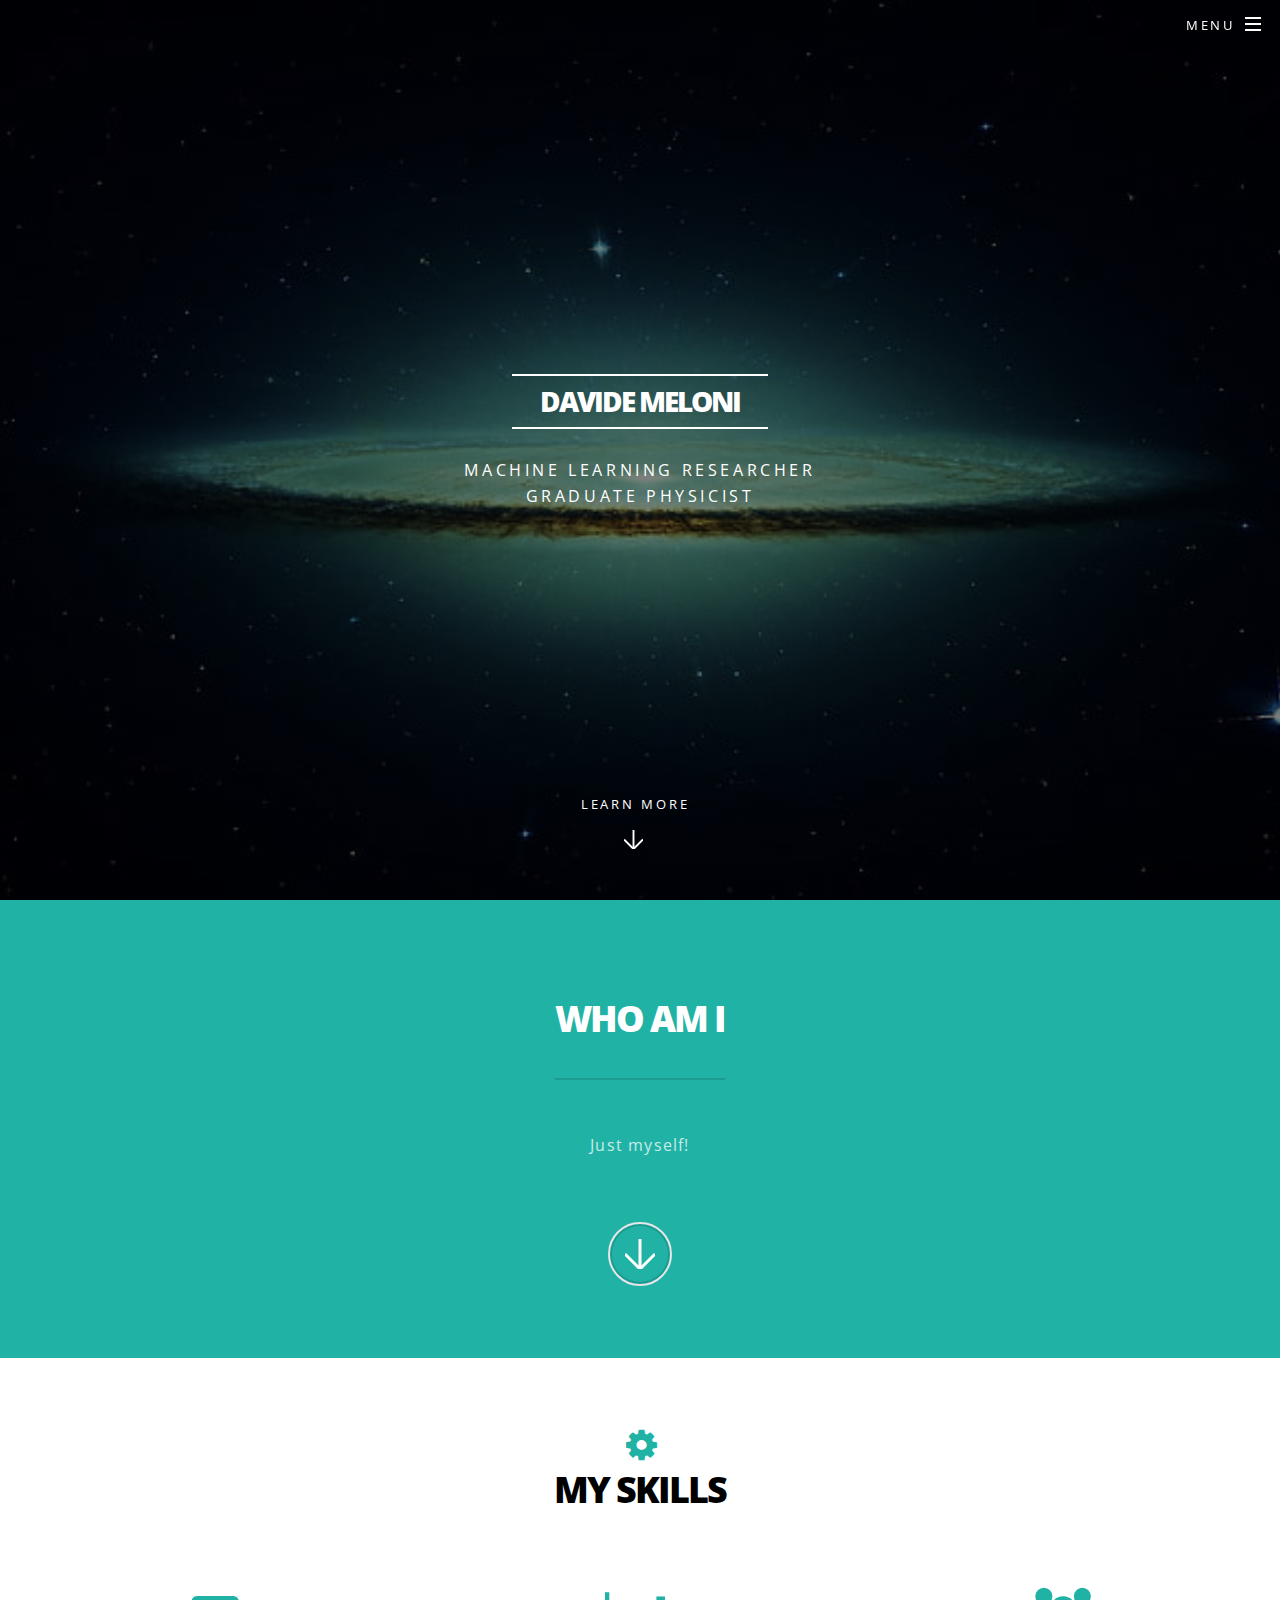
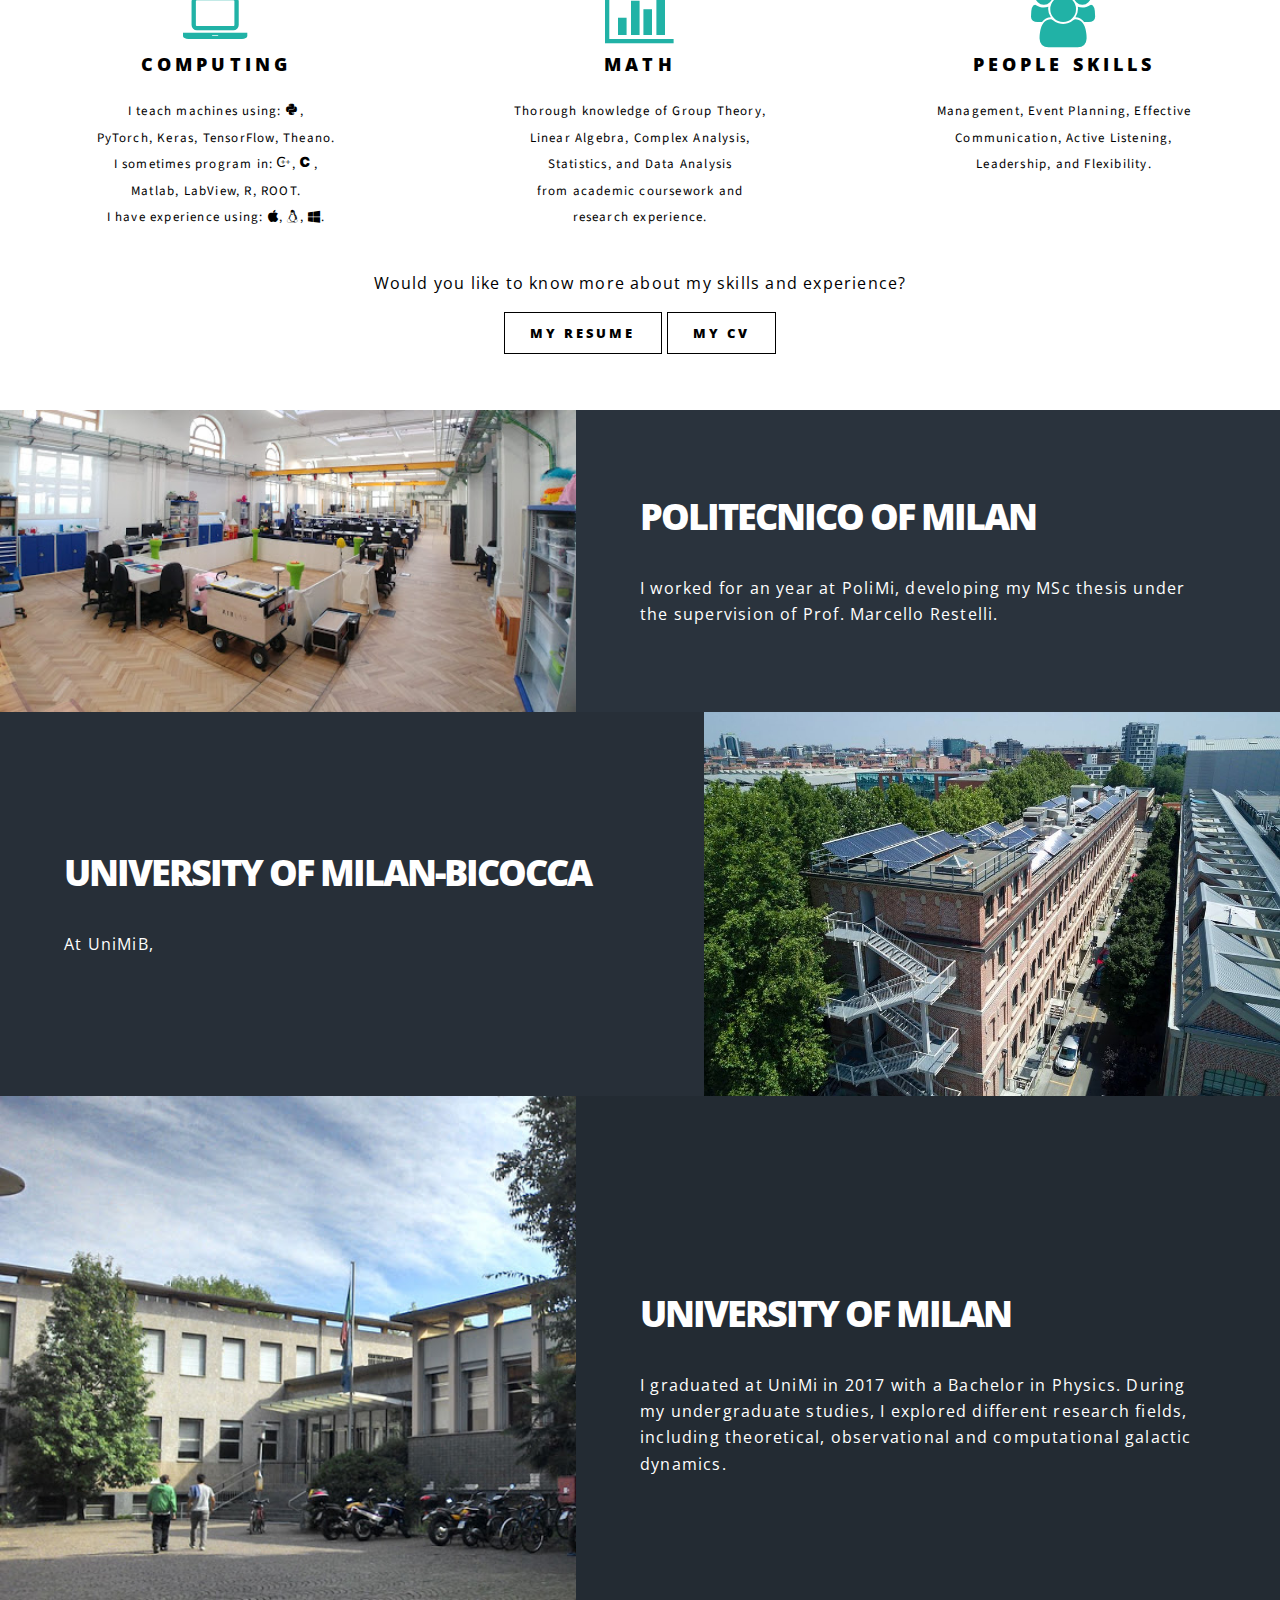
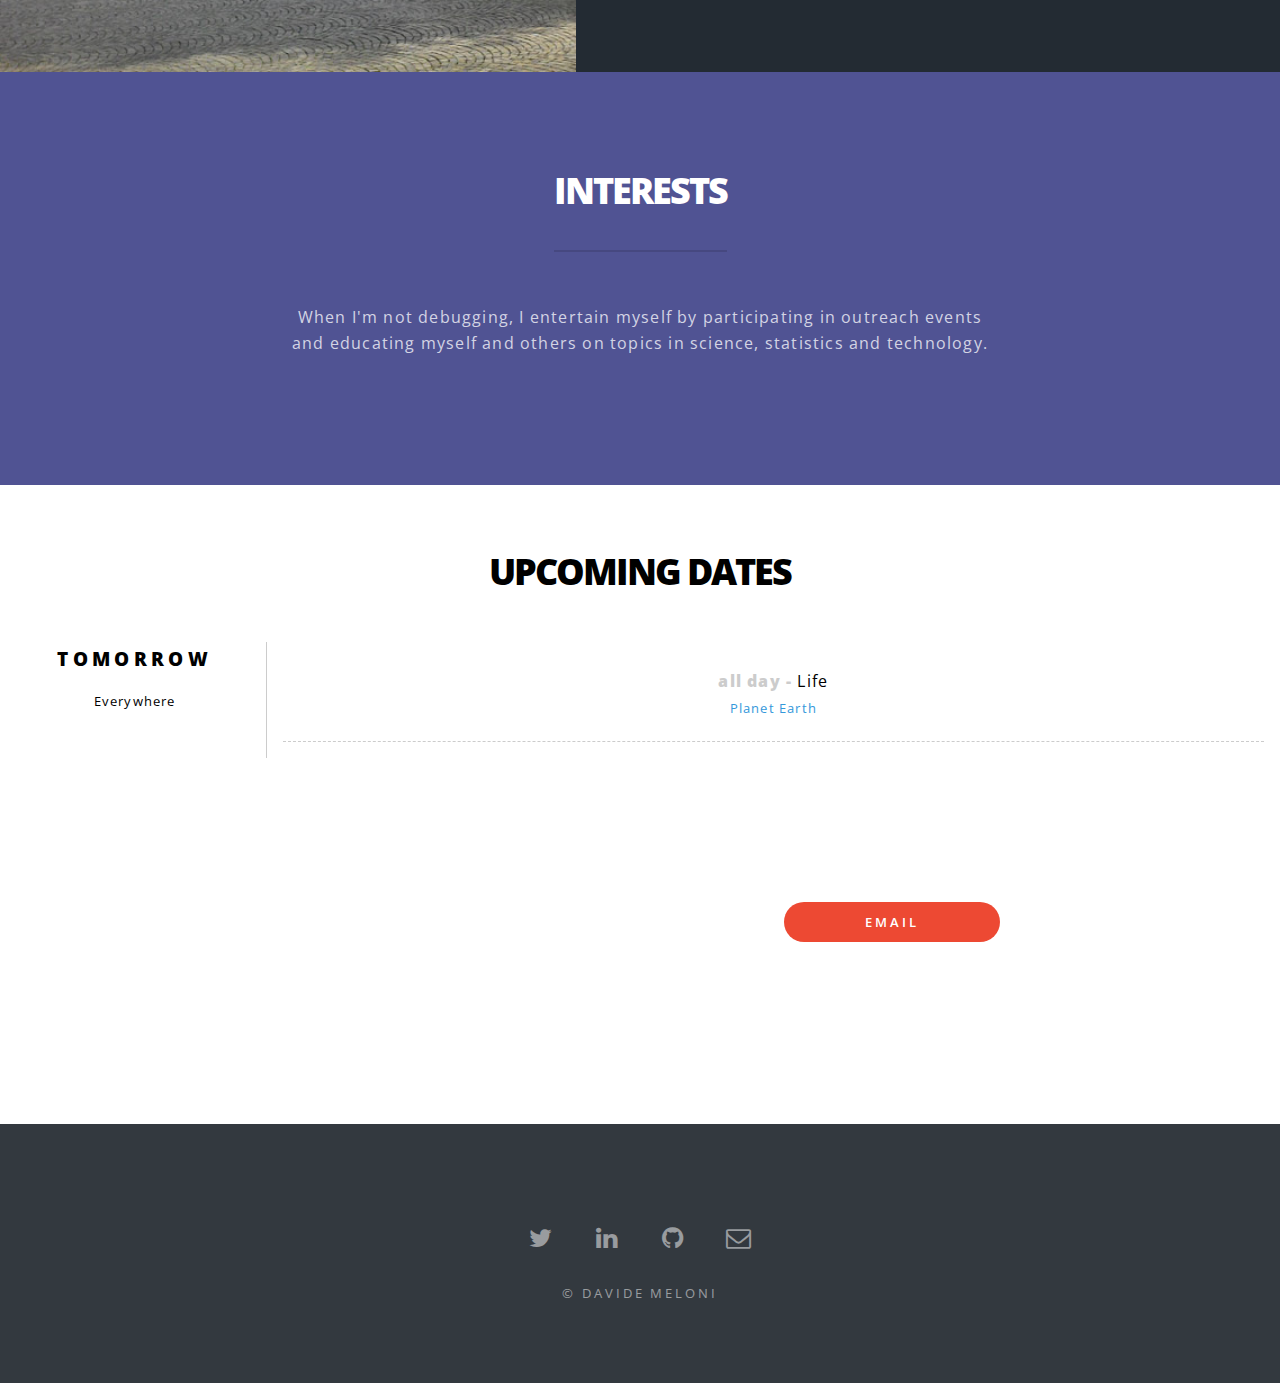
==== commit 851d9a7e: "Update index.html" ====
--- a/index.html
+++ b/index.html
@@ -10,6 +10,14 @@
 		<title>Davide Meloni</title>
 		<meta charset="utf-8" />
 		<meta name="viewport" content="width=device-width, initial-scale=1" />
+		<meta property="og:image" content="https://curiousagent.github.io/images/avatar.png">
+		<meta property="og:image:type" content="image/png">
+		<meta property="og:image:width" content="1024">
+		<meta property="og:image:height" content="1024">
+		<meta property="og:type" content="website" />
+		<meta property="og:url" content="https://curiousagent.github.io"/>
+		<meta property="og:title" content="Davide Meloni" />
+		<meta property="og:description" content="Machine Learning Researcher - Physics Graduate" />
 		<!--[if lte IE 8]><script src="assets/js/ie/html5shiv.js"></script><![endif]-->
 		<link rel="stylesheet" href="assets/css/main.css" />
 		<!-- <link rel="stylesheet" href="assets/fonts/font-mfizz.css"> -->
@@ -247,7 +255,7 @@
 						<div class="inner">
 							<header>
 								<h2>Contact me</h2>
-								<p>Feel free to contact me via email or follow me on social media using the links below. Reach out to me with teaching and speaking opportunities, deep learning projects, or to intern with me at Facebook AI Research. </p>
+								<p>Feel free to contact me via email or follow me on social media using the links below. </p>
 							</header>
 							<ul class="actions vertical">
 								<li><a href="mailto:d.meloni314@gmail.com" class="button fit special">Email</a></li>
